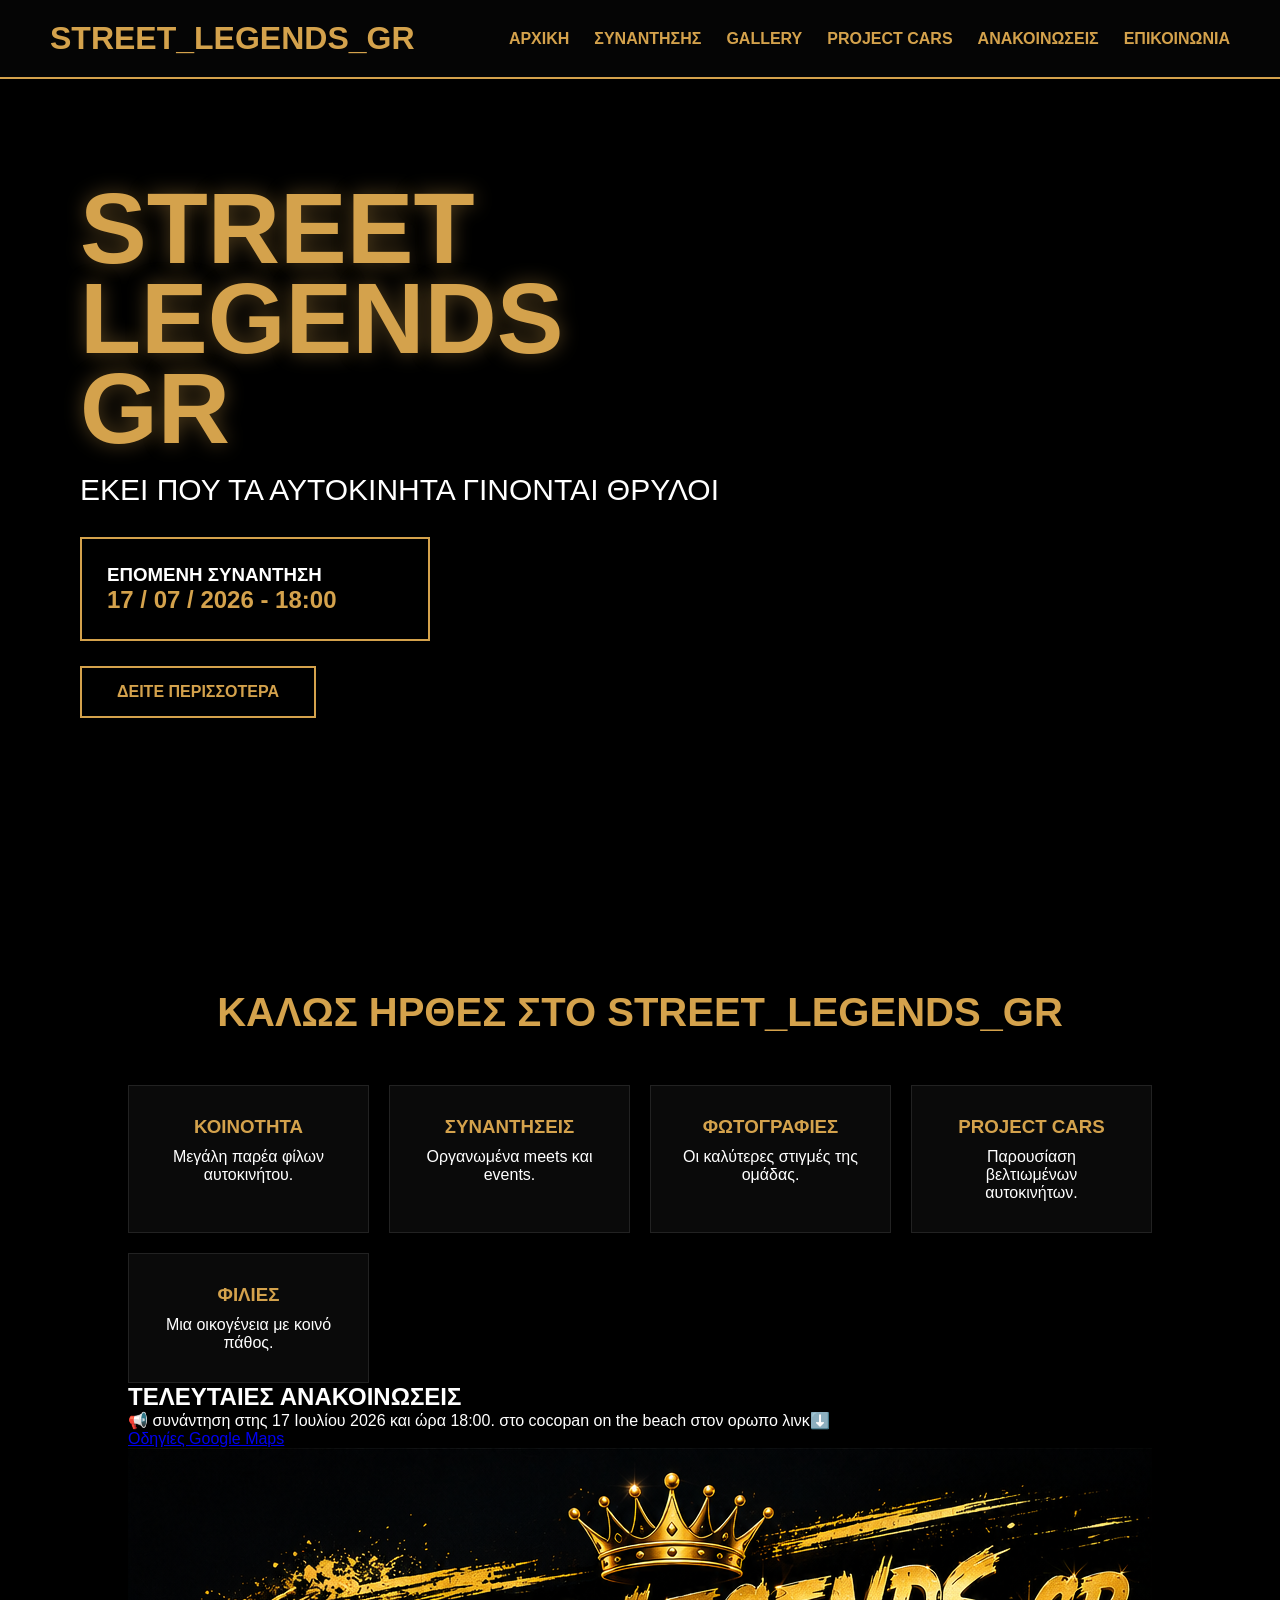
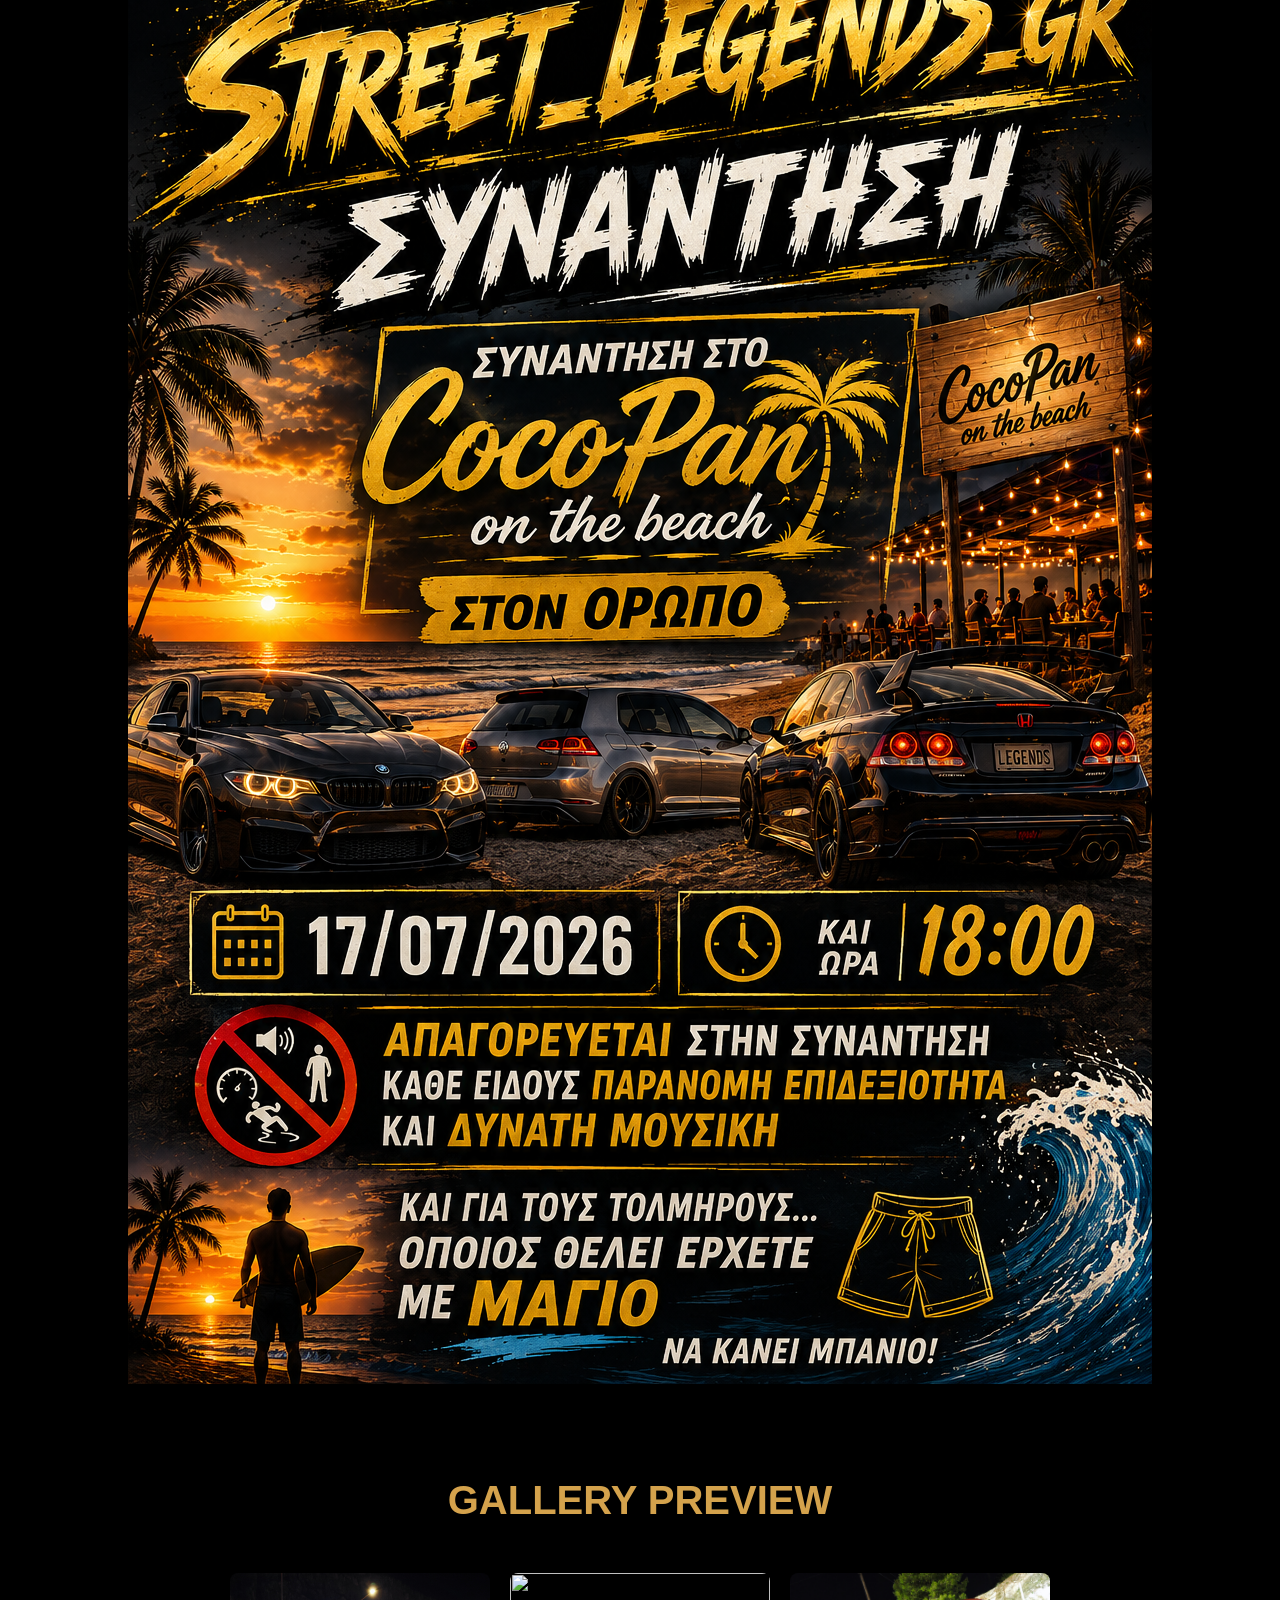
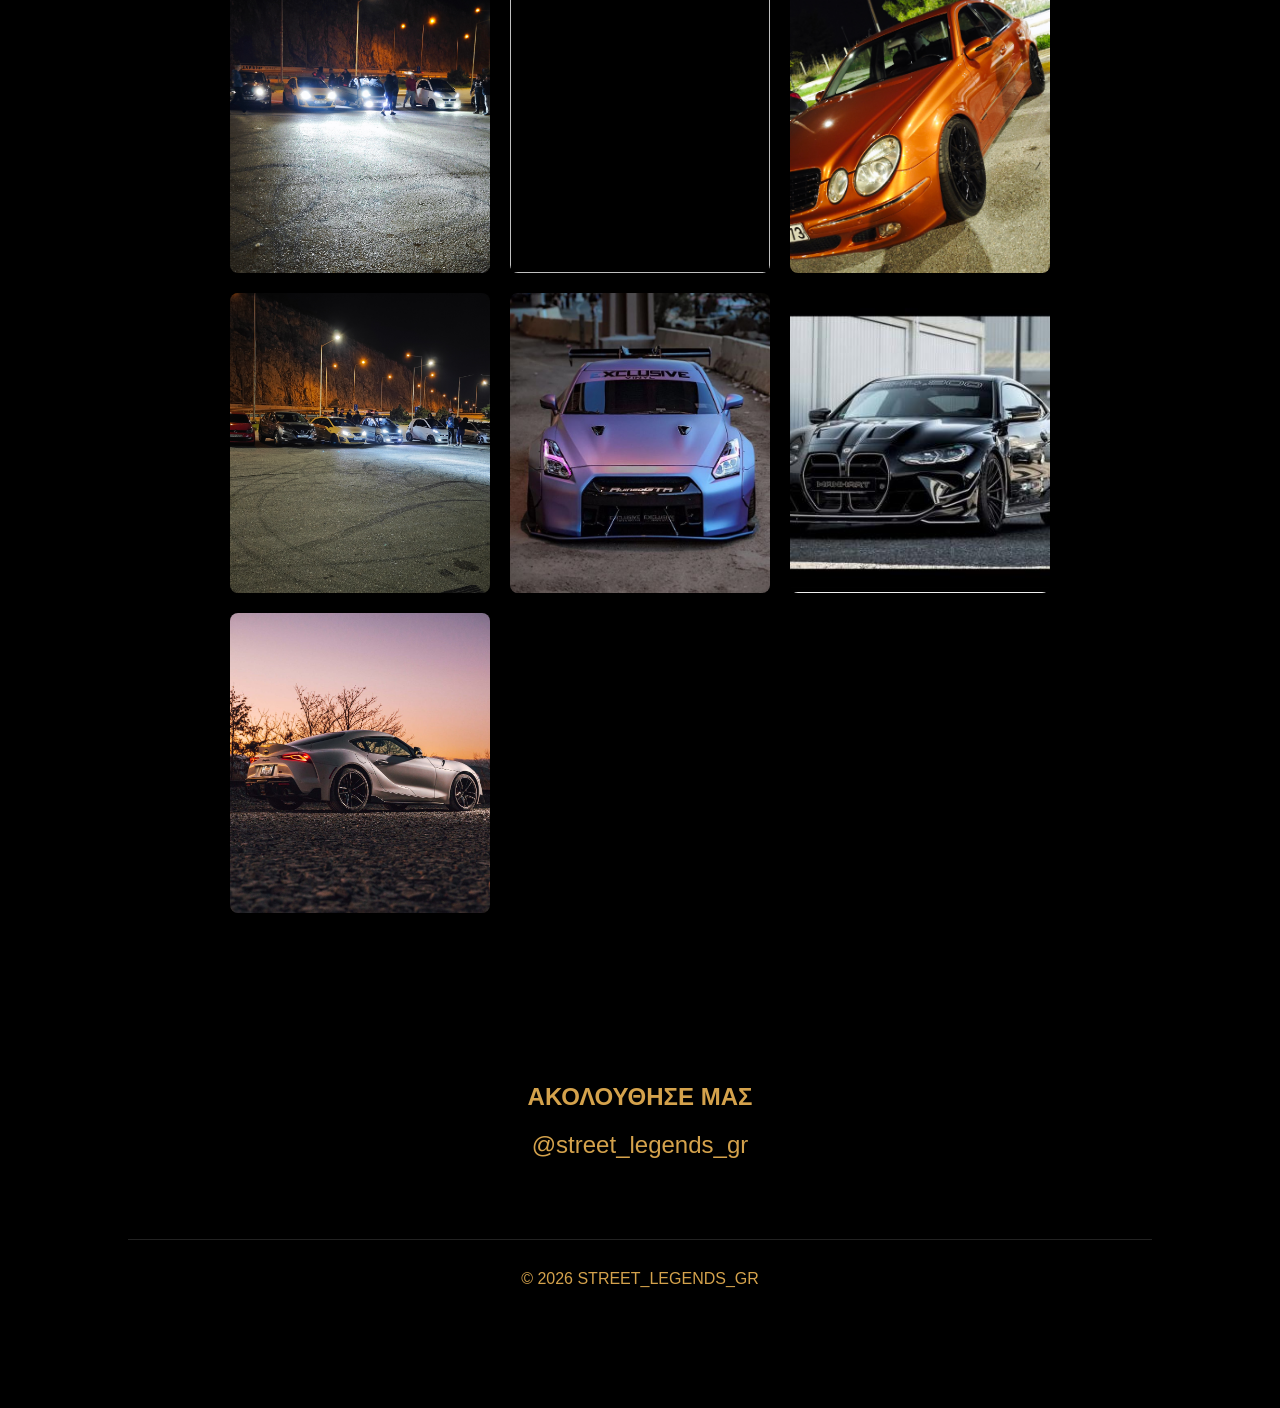
==== index.html @ 961e7385 "Update index.html" ====
<!DOCTYPE html>
<html lang="el">
<head>
<meta charset="UTF-8">
<meta name="viewport" content="width=device-width, initial-scale=1.0">
<title>STREET_LEGENDS_GR</title>

<style>
*{
margin:0;
padding:0;
box-sizing:border-box;
font-family:Arial,sans-serif;
}

body{
background:#000;
color:#fff;
}

header{
position:fixed;
top:0;
width:100%;
background:#050505;
border-bottom:2px solid #d4a24c;
z-index:1000;
}

nav{
display:flex;
justify-content:space-between;
align-items:center;
padding:20px 50px;
}

.logo{
font-size:32px;
font-weight:bold;
color:#d4a24c;
}

.menu{
display:flex;
gap:25px;
}

.menu a{
color:#d4a24c;
text-decoration:none;
font-weight:bold;
transition:0.3s;
}

.menu a:hover{
color:white;
}

.hero{
height:100vh;
background:
linear-gradient(rgba(0,0,0,.55),rgba(0,0,0,.75)),
url("car1.jpg");
background-size:cover;
background-position:center;
display:flex;
align-items:center;
padding-left:80px;
}

.hero-content h1{
font-size:100px;
line-height:0.9;
color:#d4a24c;
text-shadow:0 0 20px rgba(212,162,76,.4);
}

.hero-content p{
font-size:30px;
margin-top:20px;
}

.event-box{
margin-top:30px;
padding:25px;
border:2px solid #d4a24c;
width:350px;
}

.event-box h2{
color:#d4a24c;
}

.btn{
display:inline-block;
margin-top:25px;
padding:15px 35px;
border:2px solid #d4a24c;
color:#d4a24c;
text-decoration:none;
font-weight:bold;
transition:0.3s;
}

.btn:hover{
background:#d4a24c;
color:#000;
}

.section{
padding:90px 10%;
}

.section-title{
text-align:center;
color:#d4a24c;
margin-bottom:50px;
font-size:40px;
}

.features{
display:grid;
grid-template-columns:repeat(auto-fit,minmax(220px,1fr));
gap:20px;
}

.feature{
border:1px solid #222;
padding:30px;
background:#0a0a0a;
text-align:center;
}

.feature h3{
color:#d4a24c;
margin-bottom:10px;
}

.gallery{
display:grid;
grid-template-columns:repeat(auto-fit,minmax(250px,1fr));
gap:20px;
}

.gallery img{
width:100%;
height:300px;
object-fit:cover;
border-radius:8px;
transition:.4s;
}

.gallery img:hover{
transform:scale(1.04);
}

.announcement{
margin-top:50px;
padding:30px;
border:2px solid #d4a24c;
background:#0a0a0a;
}

.announcement h2{
color:#d4a24c;
margin-bottom:15px;
}

.social{
text-align:center;
padding:80px 20px;
}

.social h2{
color:#d4a24c;
margin-bottom:20px;
}

.social a{
color:#d4a24c;
font-size:24px;
text-decoration:none;
}

footer{
text-align:center;
padding:30px;
border-top:1px solid #222;
color:#d4a24c;
}

@media(max-width:768px){

nav{
flex-direction:column;
}

.menu{
margin-top:15px;
flex-wrap:wrap;
justify-content:center;
}

.hero{
padding:20px;
text-align:center;
justify-content:center;
}

.hero-content h1{
font-size:60px;
}

.event-box{
width:100%;
}
}
</style>
</head>

<body>

<header>
<nav>

<div class="logo">
STREET_LEGENDS_GR
</div>

<div class="menu">
<a href="#">ΑΡΧΙΚΗ</a>
<a href="#">ΣΥΝΑΝΤΗΣΗΣ</a>
<a href="#">GALLERY</a>
<a href="#">PROJECT CARS</a>
<a href="#">ΑΝΑΚΟΙΝΩΣΕΙΣ</a>
<a href="#">ΕΠΙΚΟΙΝΩΝΙΑ</a>
</div>

</nav>
</header>

<section class="hero">

<div class="hero-content">

<h1>
STREET<br>
LEGENDS<br>
GR
</h1>

<p>
ΕΚΕΙ ΠΟΥ ΤΑ ΑΥΤΟΚΙΝΗΤΑ ΓΙΝΟΝΤΑΙ ΘΡΥΛΟΙ
</p>

<div class="event-box">
<h3>ΕΠΟΜΕΝΗ ΣΥΝΑΝΤΗΣΗ</h3>
<h2>17 / 07 / 2026 - 18:00</h2>
</div>

<a href="#" class="btn">
ΔΕΙΤΕ ΠΕΡΙΣΣΟΤΕΡΑ
</a>

</div>

</section>

<section class="section">

<h2 class="section-title">
ΚΑΛΩΣ ΗΡΘΕΣ ΣΤΟ STREET_LEGENDS_GR
</h2>

<div class="features">

<div class="feature">
<h3>ΚΟΙΝΟΤΗΤΑ</h3>
<p>Μεγάλη παρέα φίλων αυτοκινήτου.</p>
</div>

<div class="feature">
<h3>ΣΥΝΑΝΤΗΣΕΙΣ</h3>
<p>Οργανωμένα meets και events.</p>
</div>

<div class="feature">
<h3>ΦΩΤΟΓΡΑΦΙΕΣ</h3>
<p>Οι καλύτερες στιγμές της ομάδας.</p>
</div>

<div class="feature">
<h3>PROJECT CARS</h3>
<p>Παρουσίαση βελτιωμένων αυτοκινήτων.</p>
</div>

<div class="feature">
<h3>ΦΙΛΙΕΣ</h3>
<p>Μια οικογένεια με κοινό πάθος.</p>
</div>

</div>
<h2>ΤΕΛΕΥΤΑΙΕΣ ΑΝΑΚΟΙΝΩΣΕΙΣ</h2>

<p>
📢 συνάντηση στης 17 Ιουλίου 2026 και ώρα 18:00.
στο cocopan on the beach στον ορωπο λινκ⬇️
</p>
  
<a class="event-btn"
href="https://maps.google.com/?q=CocoPan+onthe+beach+Oropos"
target="_blank">
Οδηγίες Google Maps
</a>

    <div class="poster">
    <img src="poster.png" alt="Poster">
    </div>

<section class="section">

<h2 class="section-title">
GALLERY PREVIEW
</h2>

<div class="gallery">

<img src="gallery/gallery5.jpg">
<img src="gallery/gallery6.jpg">
<img src="gallery/gallery7.jpg">
<img src="gallery/gallery4.jpg">
<img src="gallery/gallery1.jpg">
<img src="gallery/gallery2.jpg">
<img src="gallery/gallery3.jpg">

</div>

</section>

<section class="social">

<h2>
ΑΚΟΛΟΥΘΗΣΕ ΜΑΣ
</h2>

<a href="https://instagram.com/street_legends_gr" target="_blank">
@street_legends_gr
</a>

</section>

<footer>

© 2026 STREET_LEGENDS_GR

</footer>

</body>
</html>
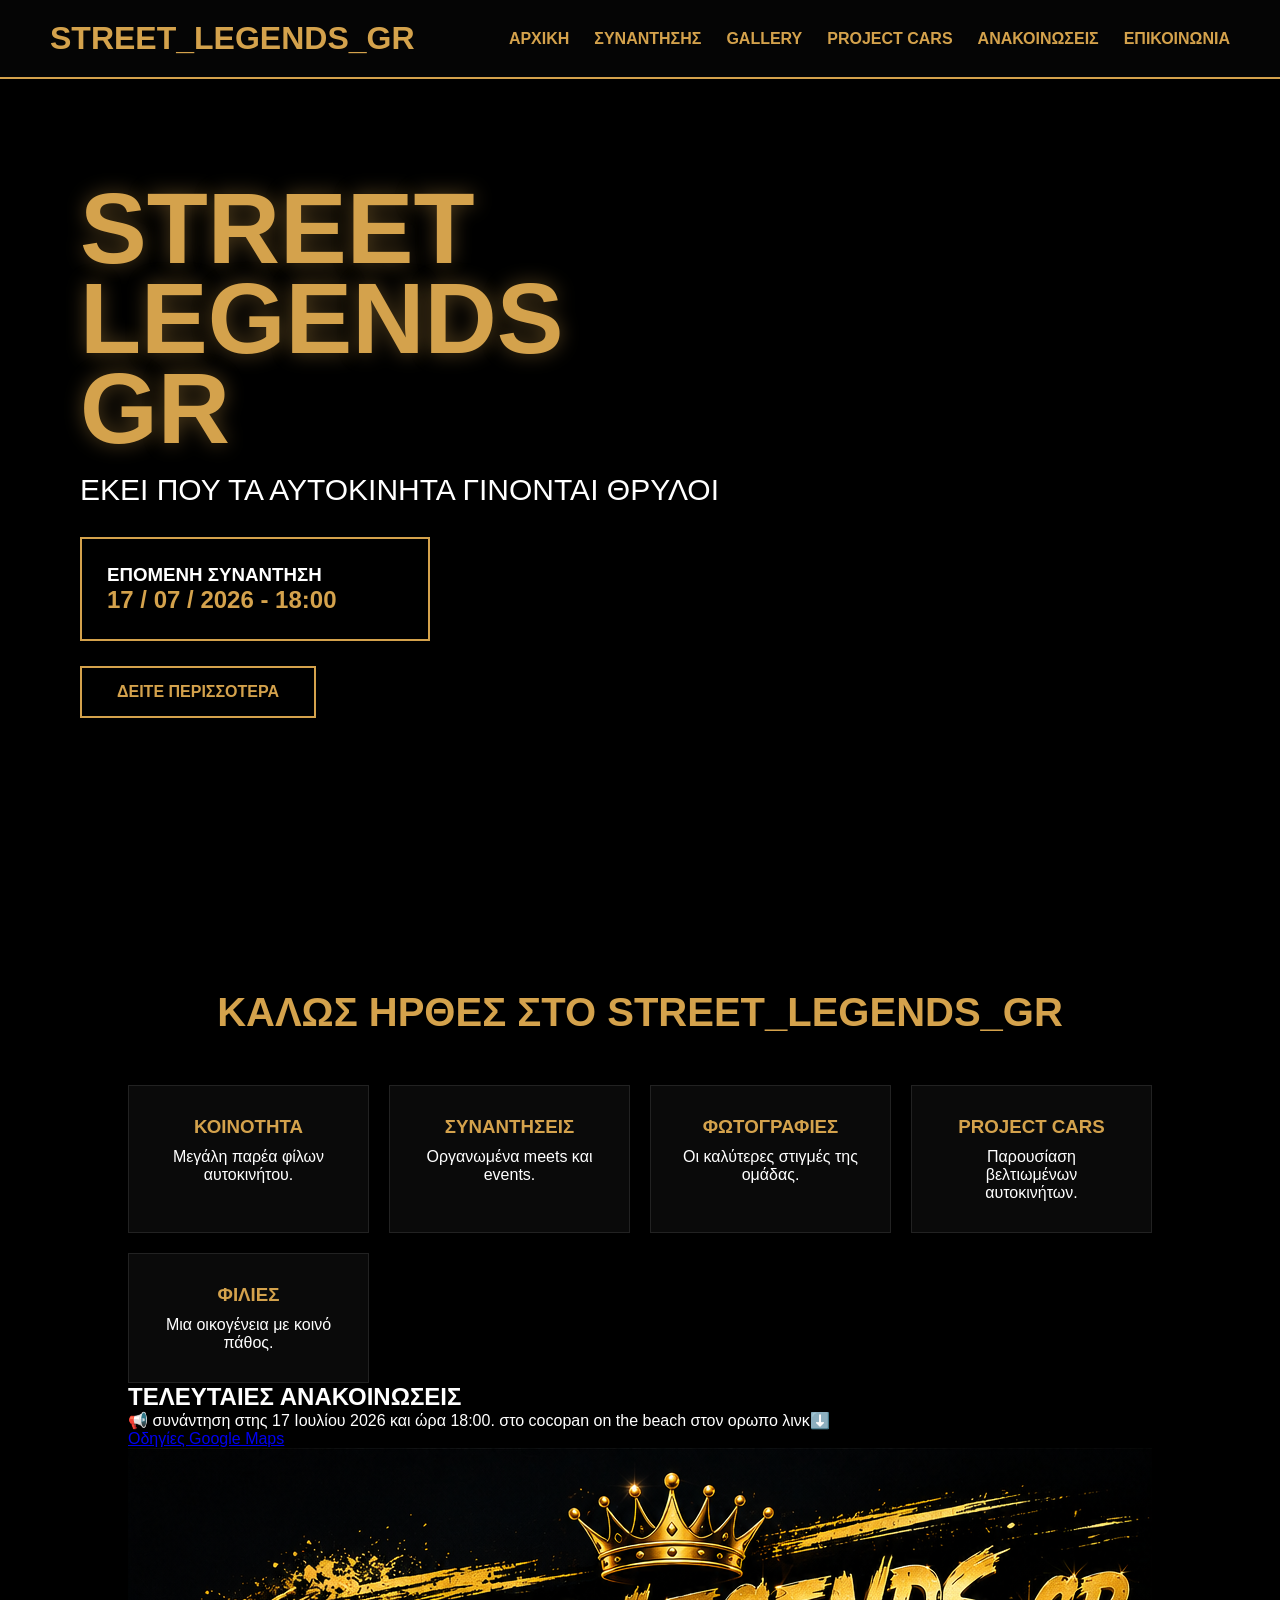
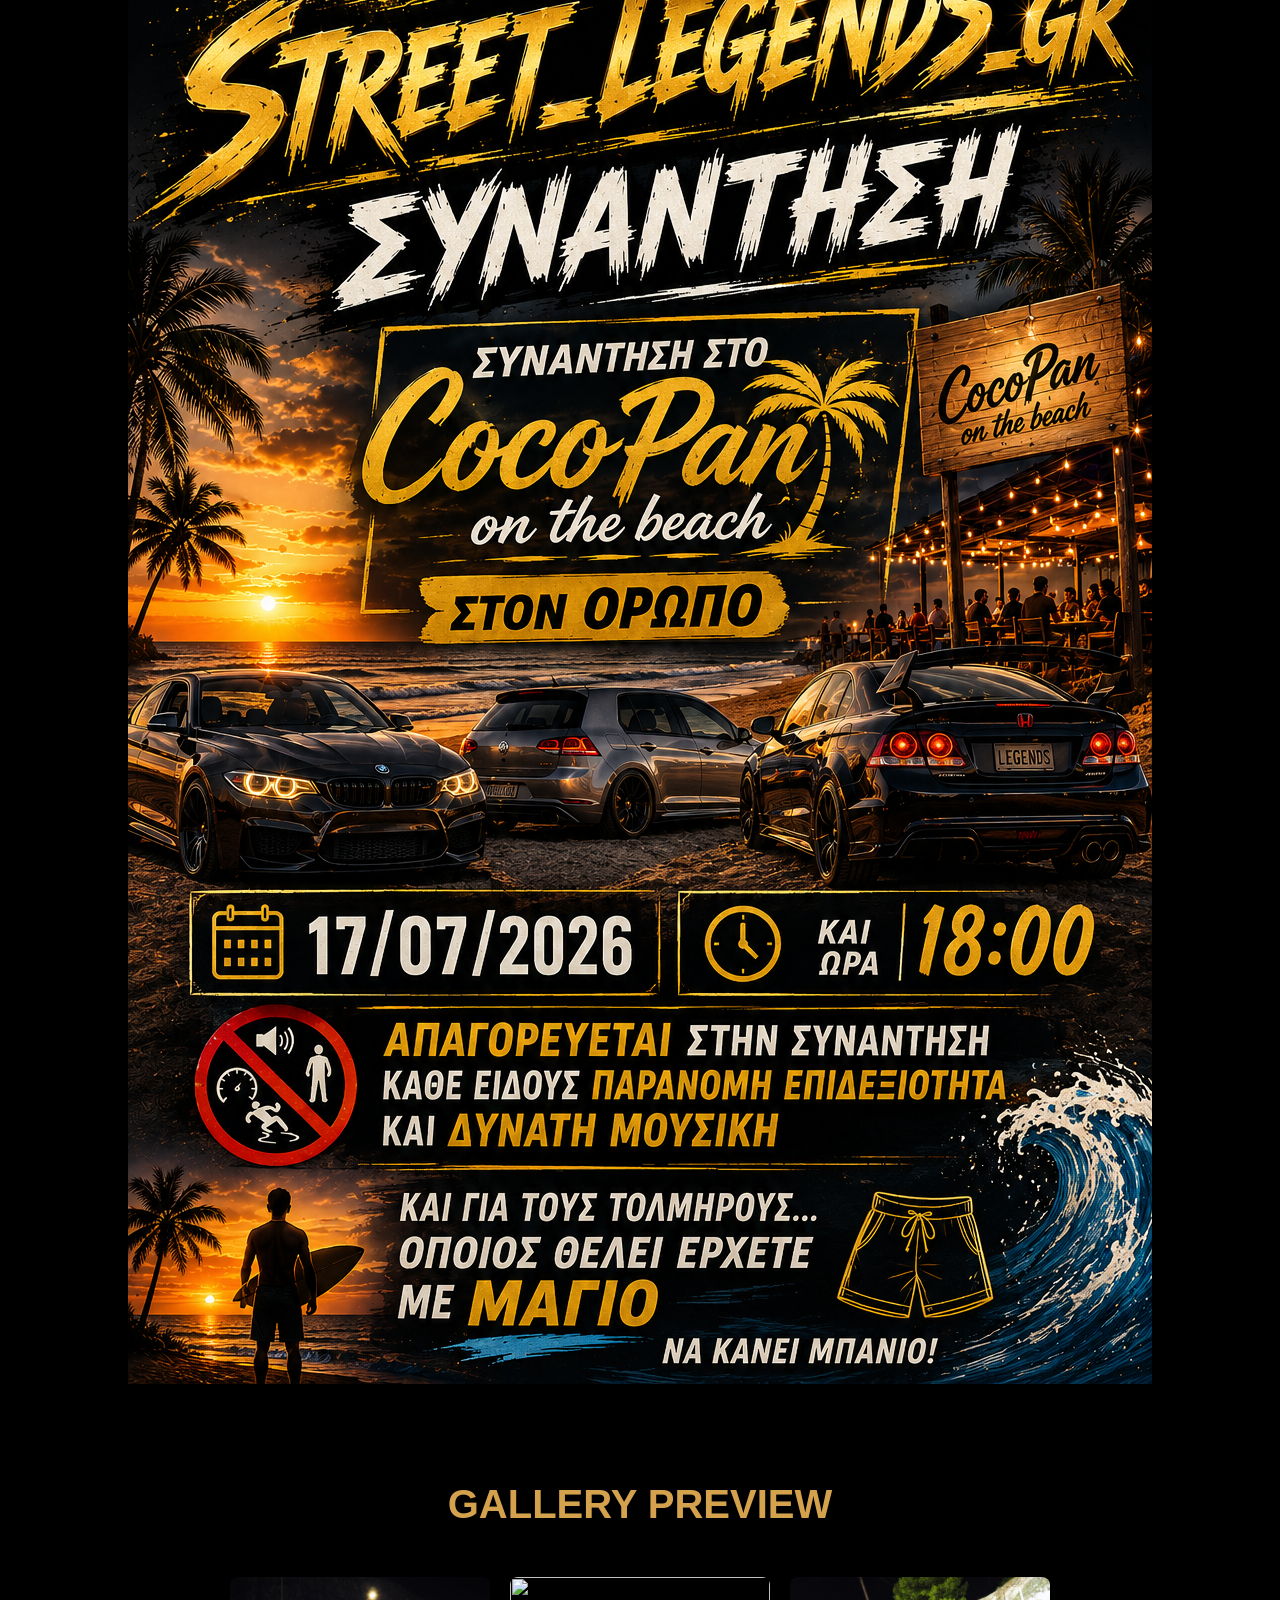
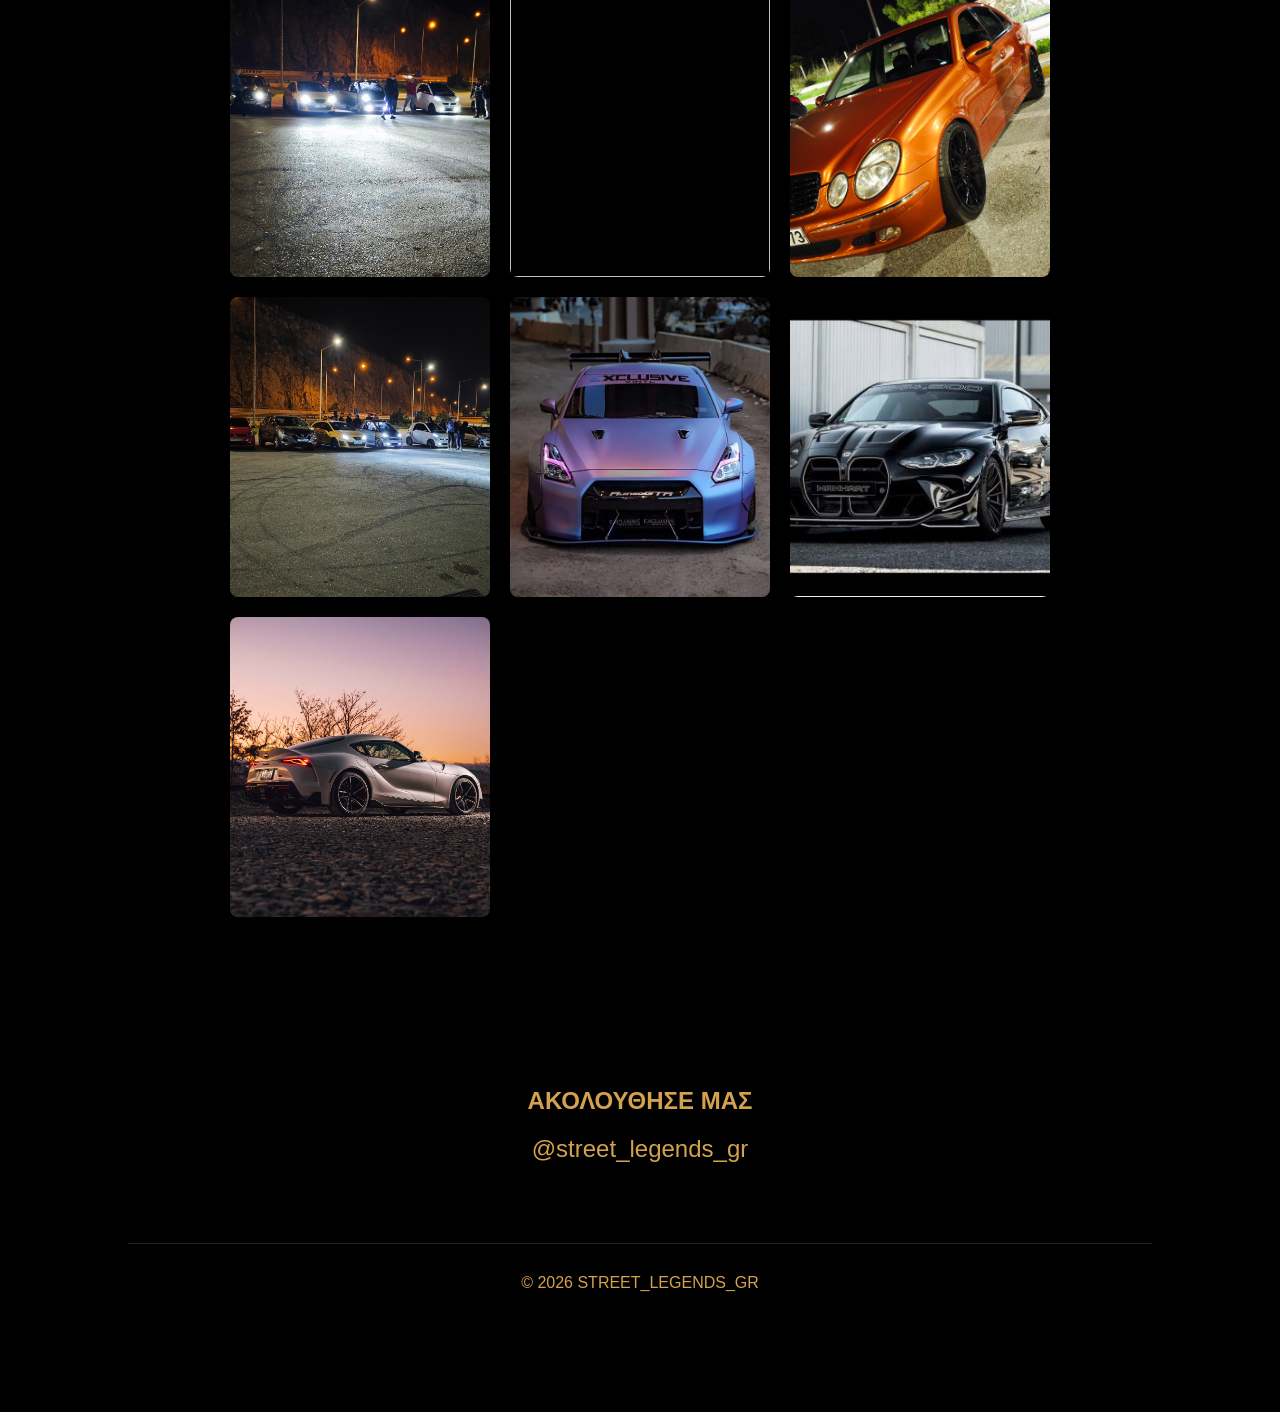
==== commit 65c13c33: "Update index.html" ====
--- a/index.html
+++ b/index.html
@@ -56,6 +56,12 @@
 color:white;
 }
 
+.poster{
+font-size:32px;
+font-weight:bold;
+color:#d4a24c;
+}
+  
 .hero{
 height:100vh;
 background:
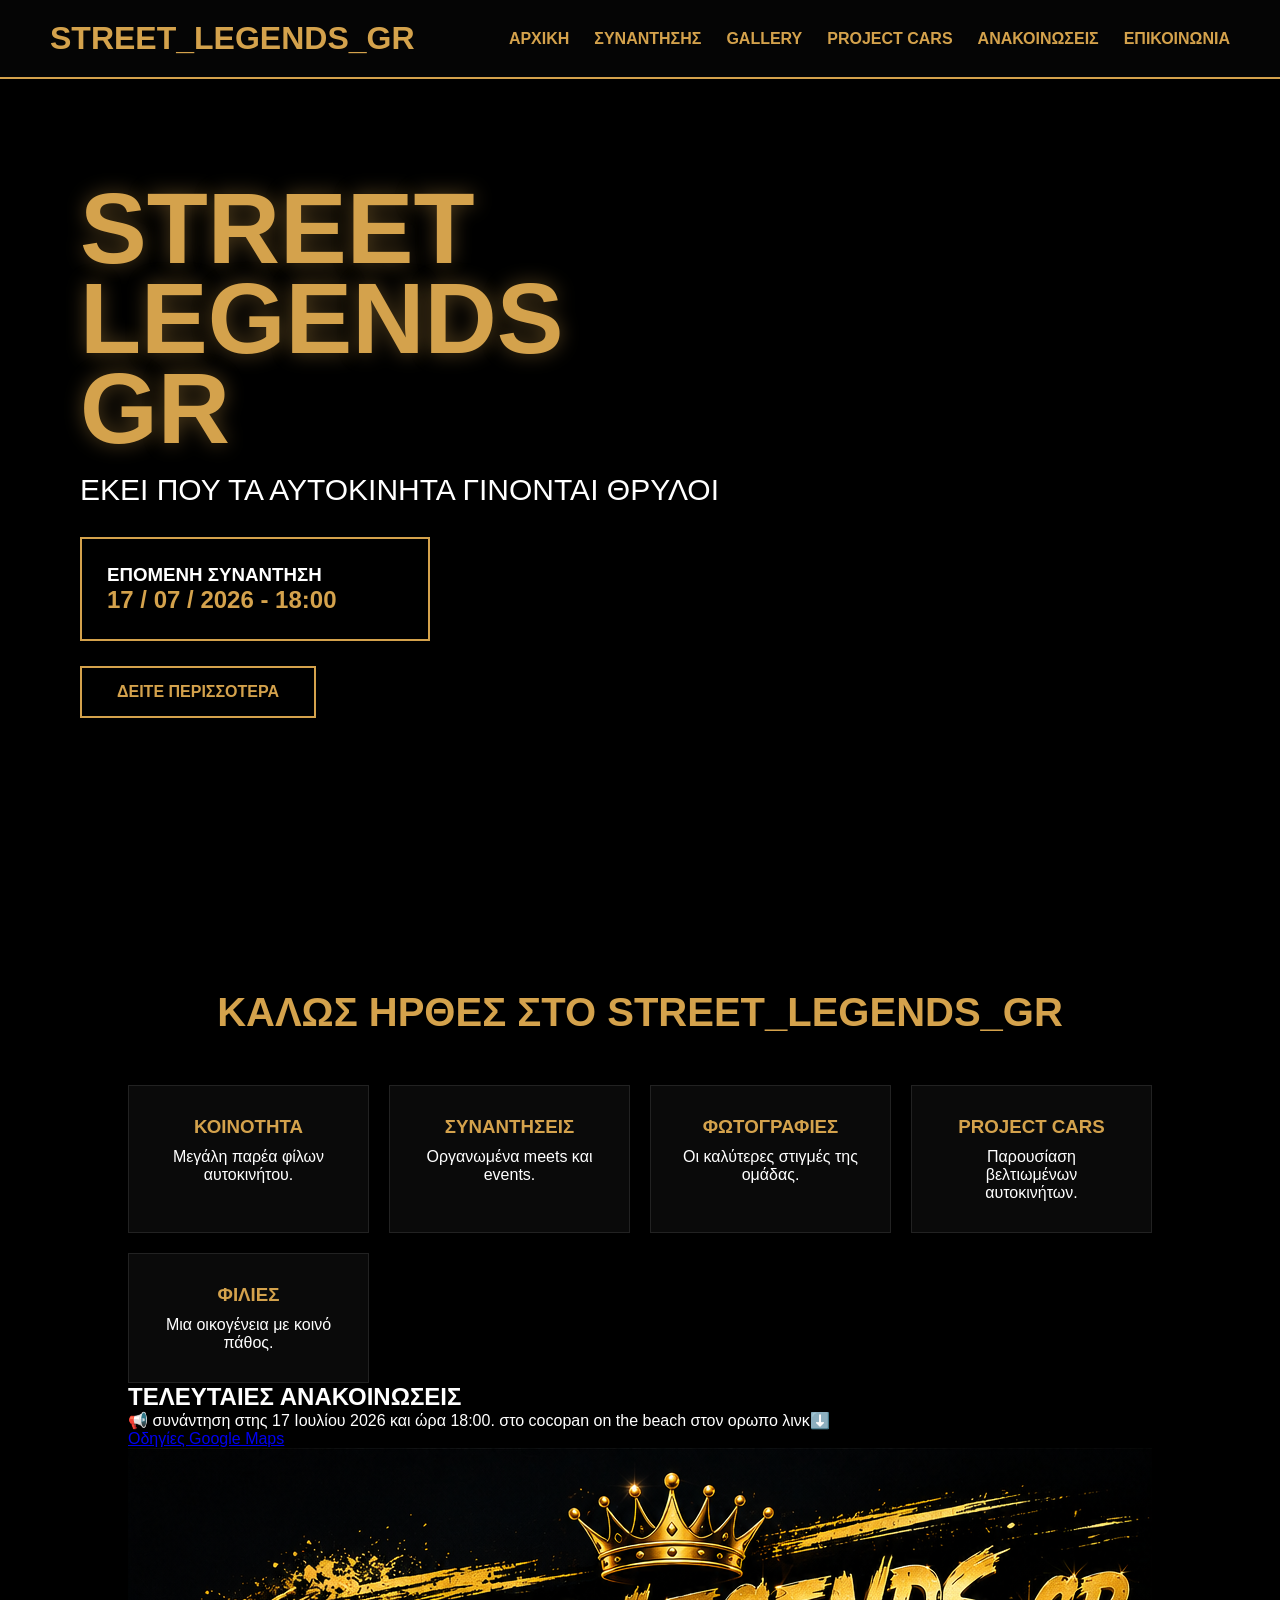
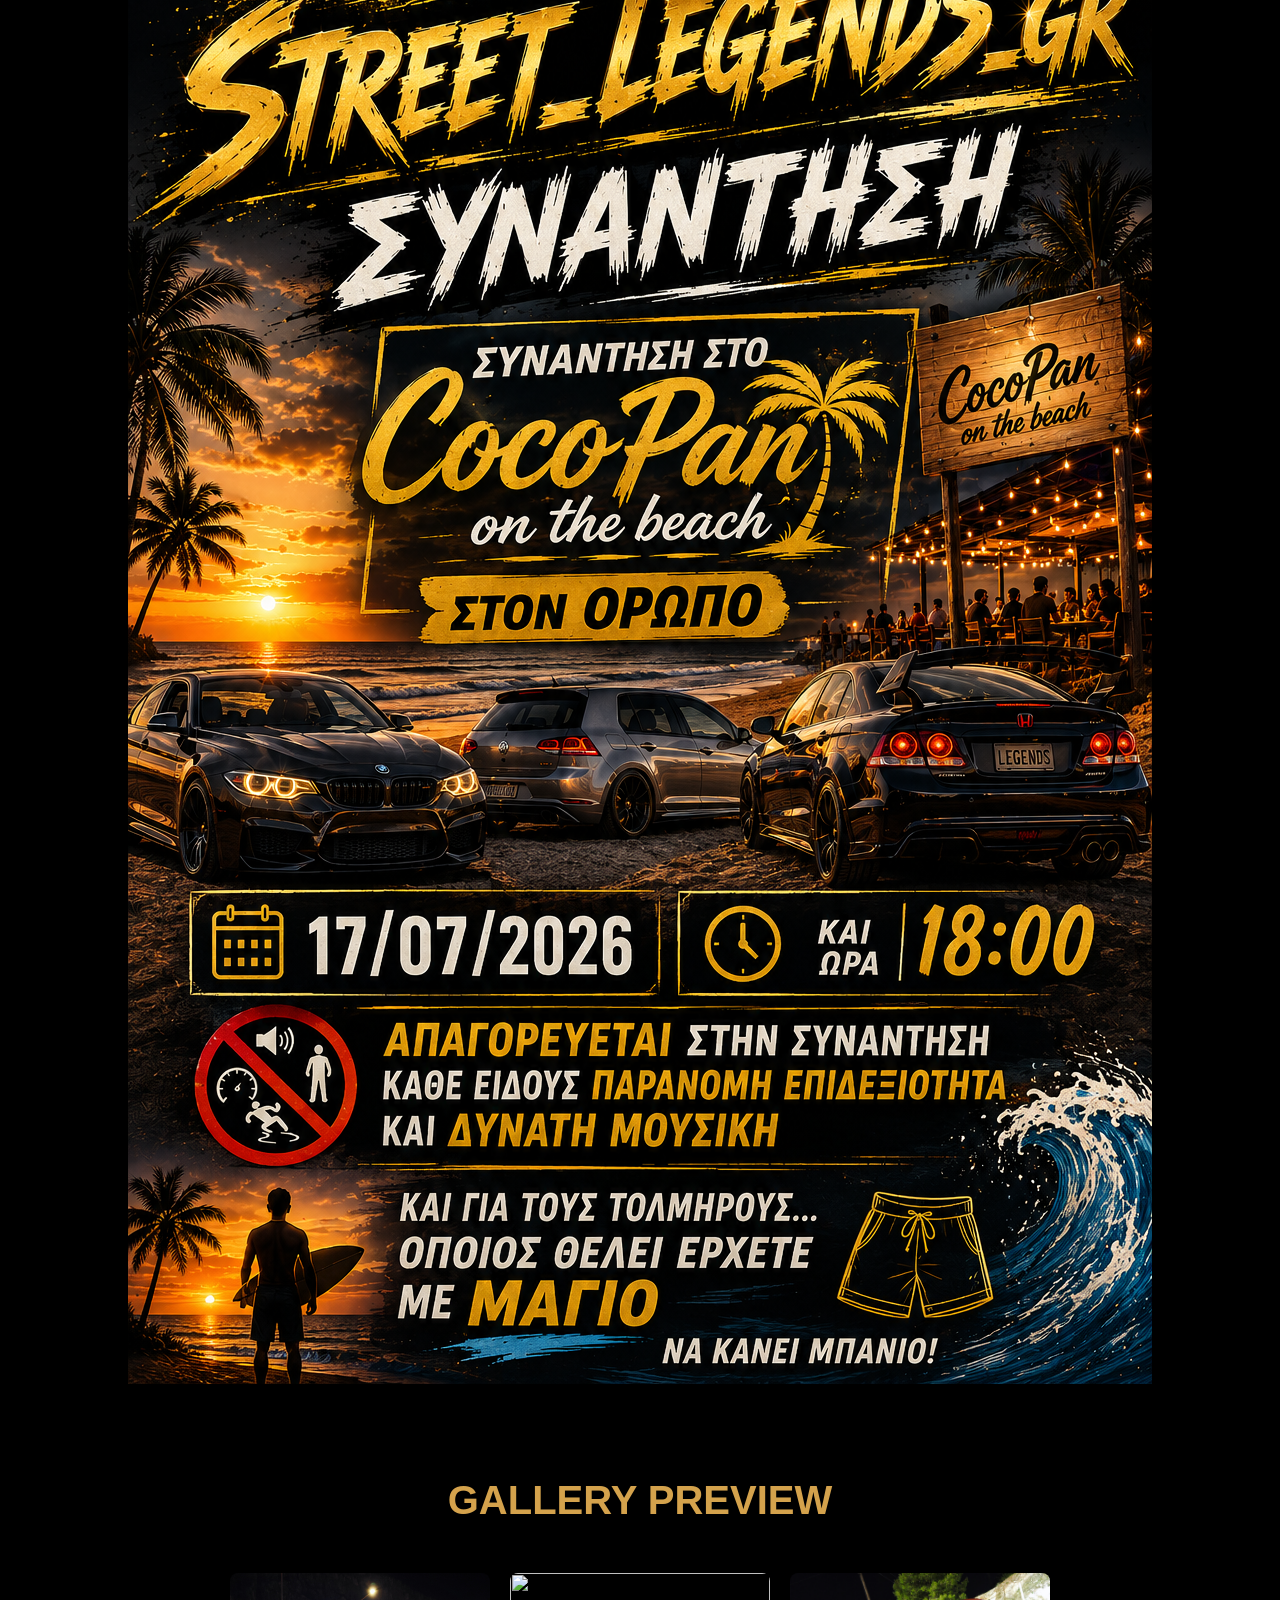
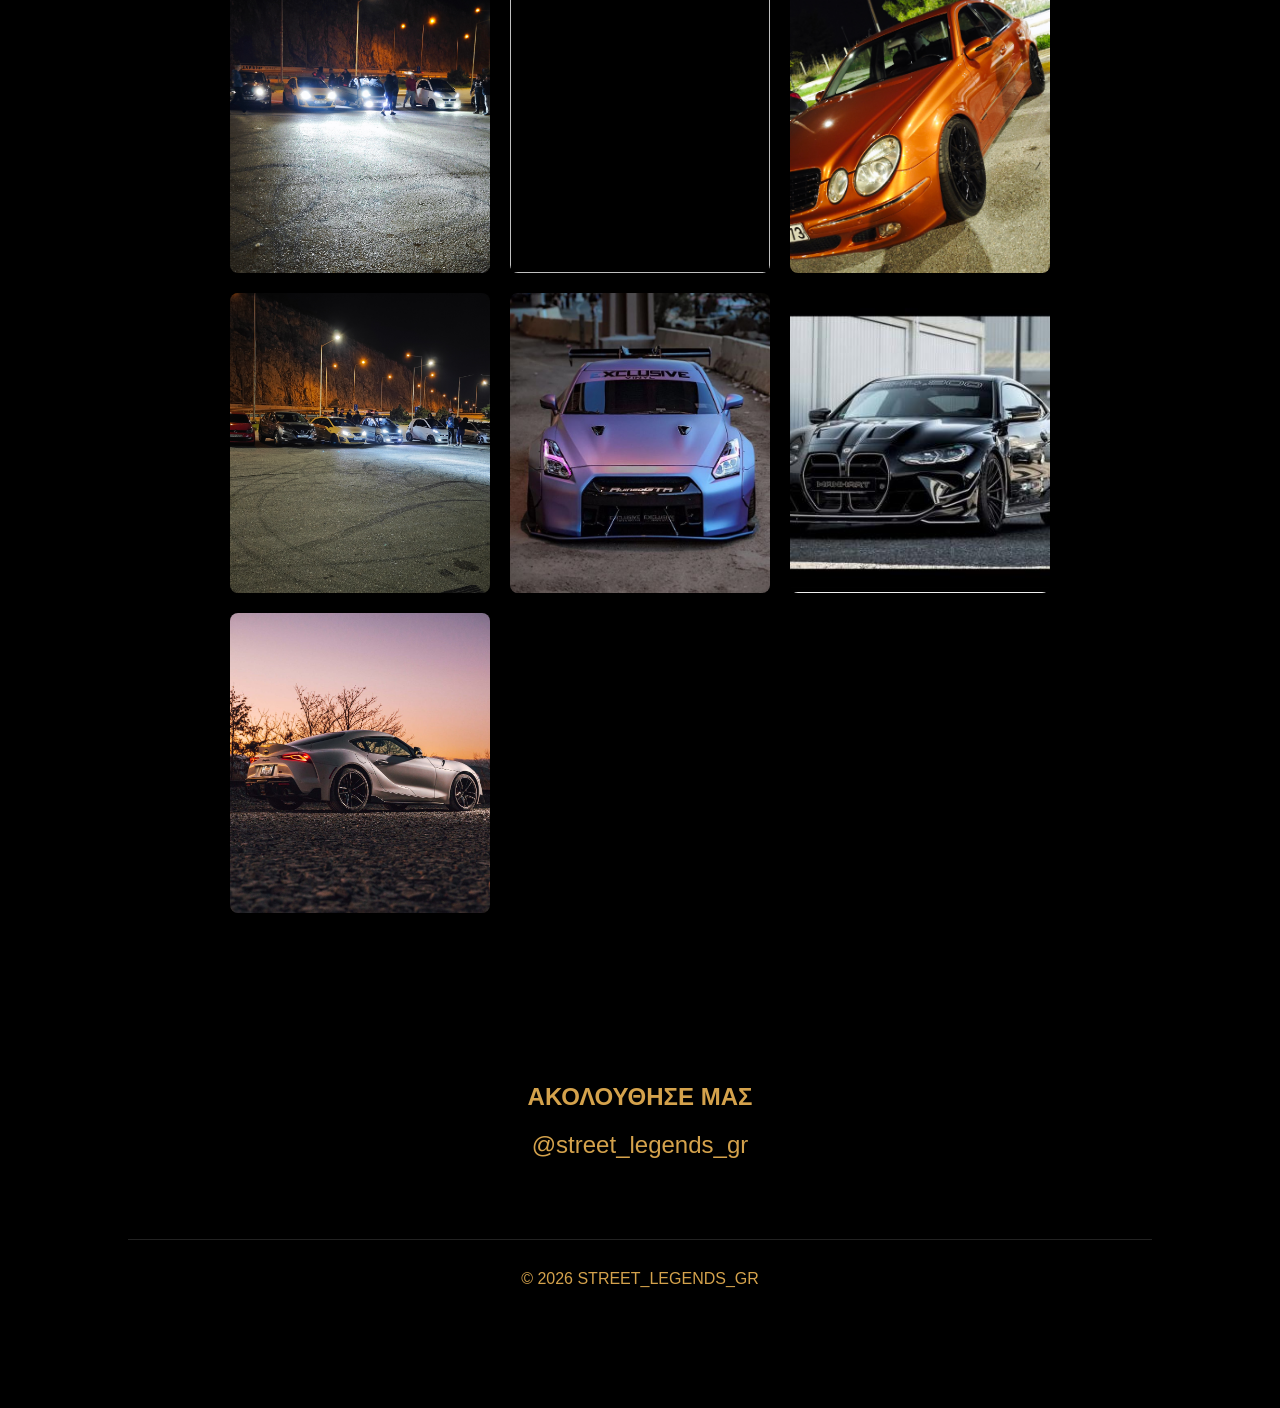
==== commit 880f979a: "Update index.html" ====
--- a/index.html
+++ b/index.html
@@ -56,7 +56,7 @@
 color:white;
 }
 
-.poster{
+.Poster{
 font-size:32px;
 font-weight:bold;
 color:#d4a24c;
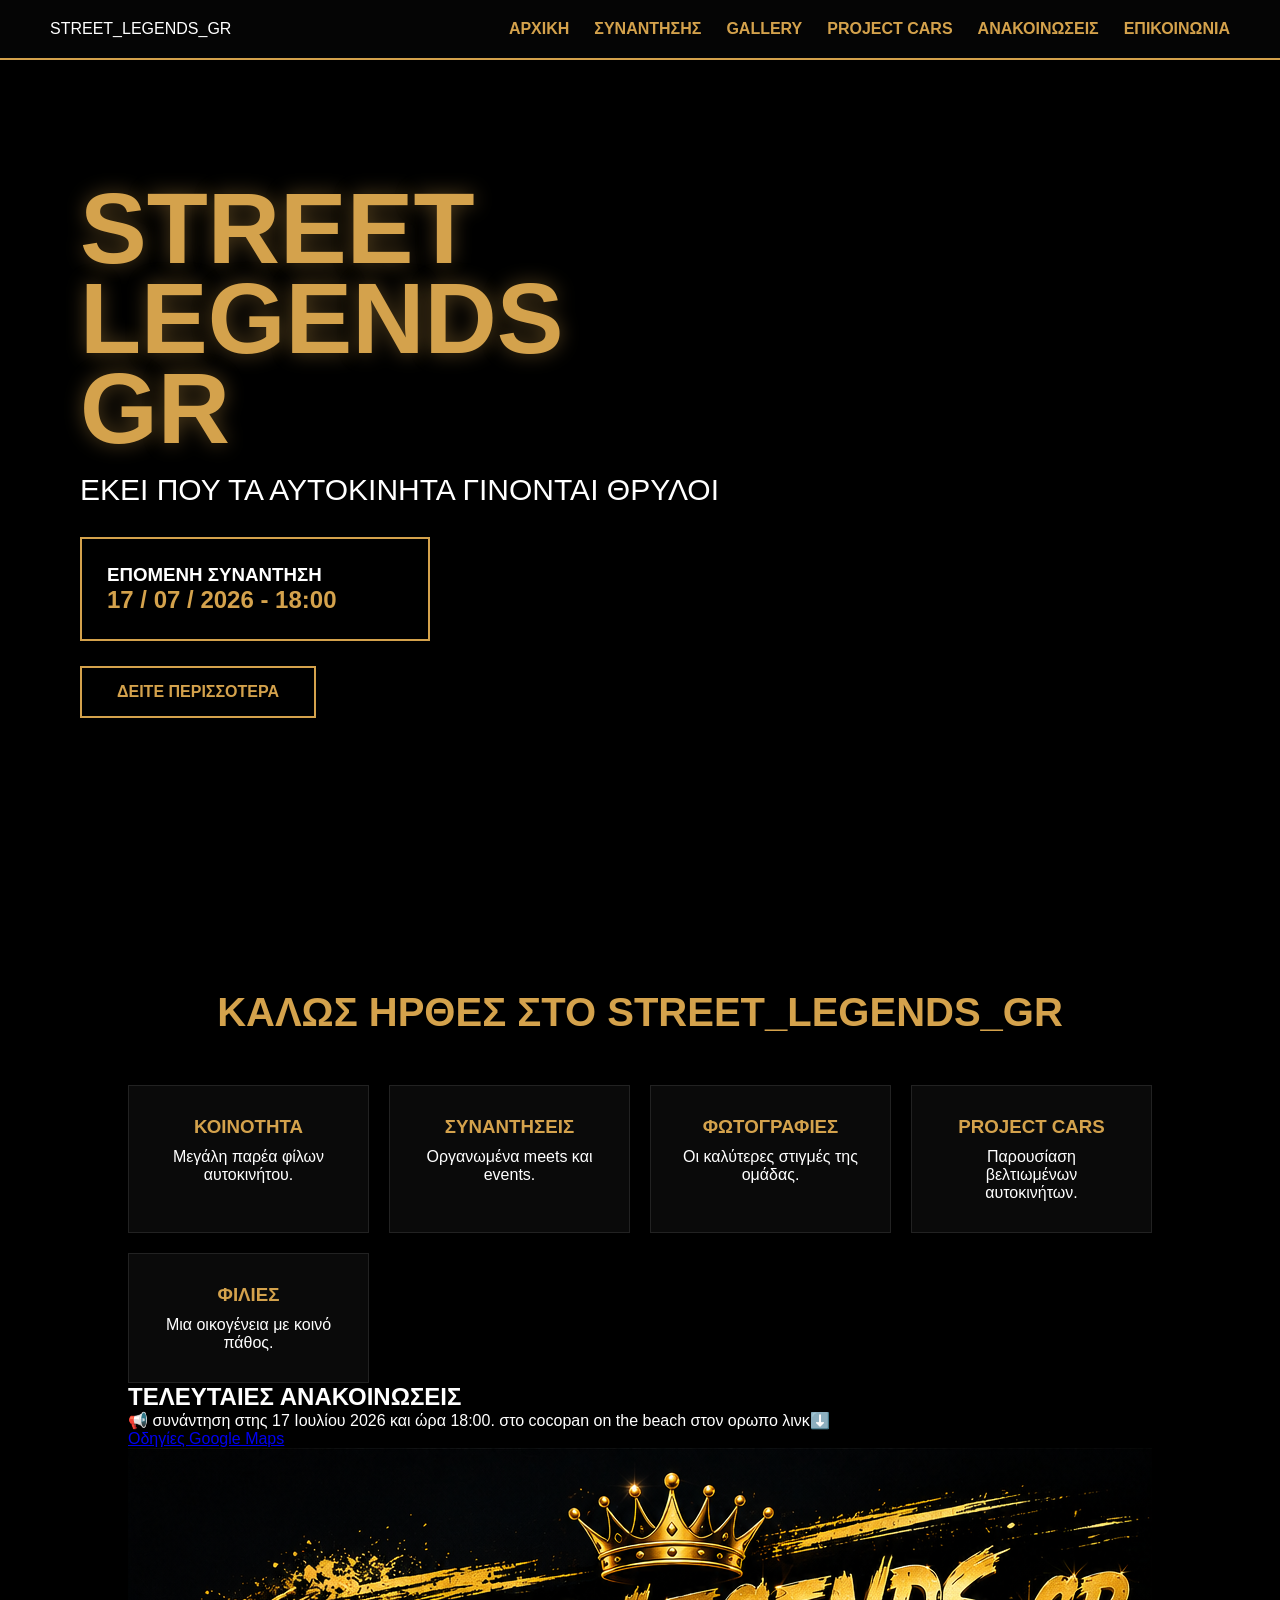
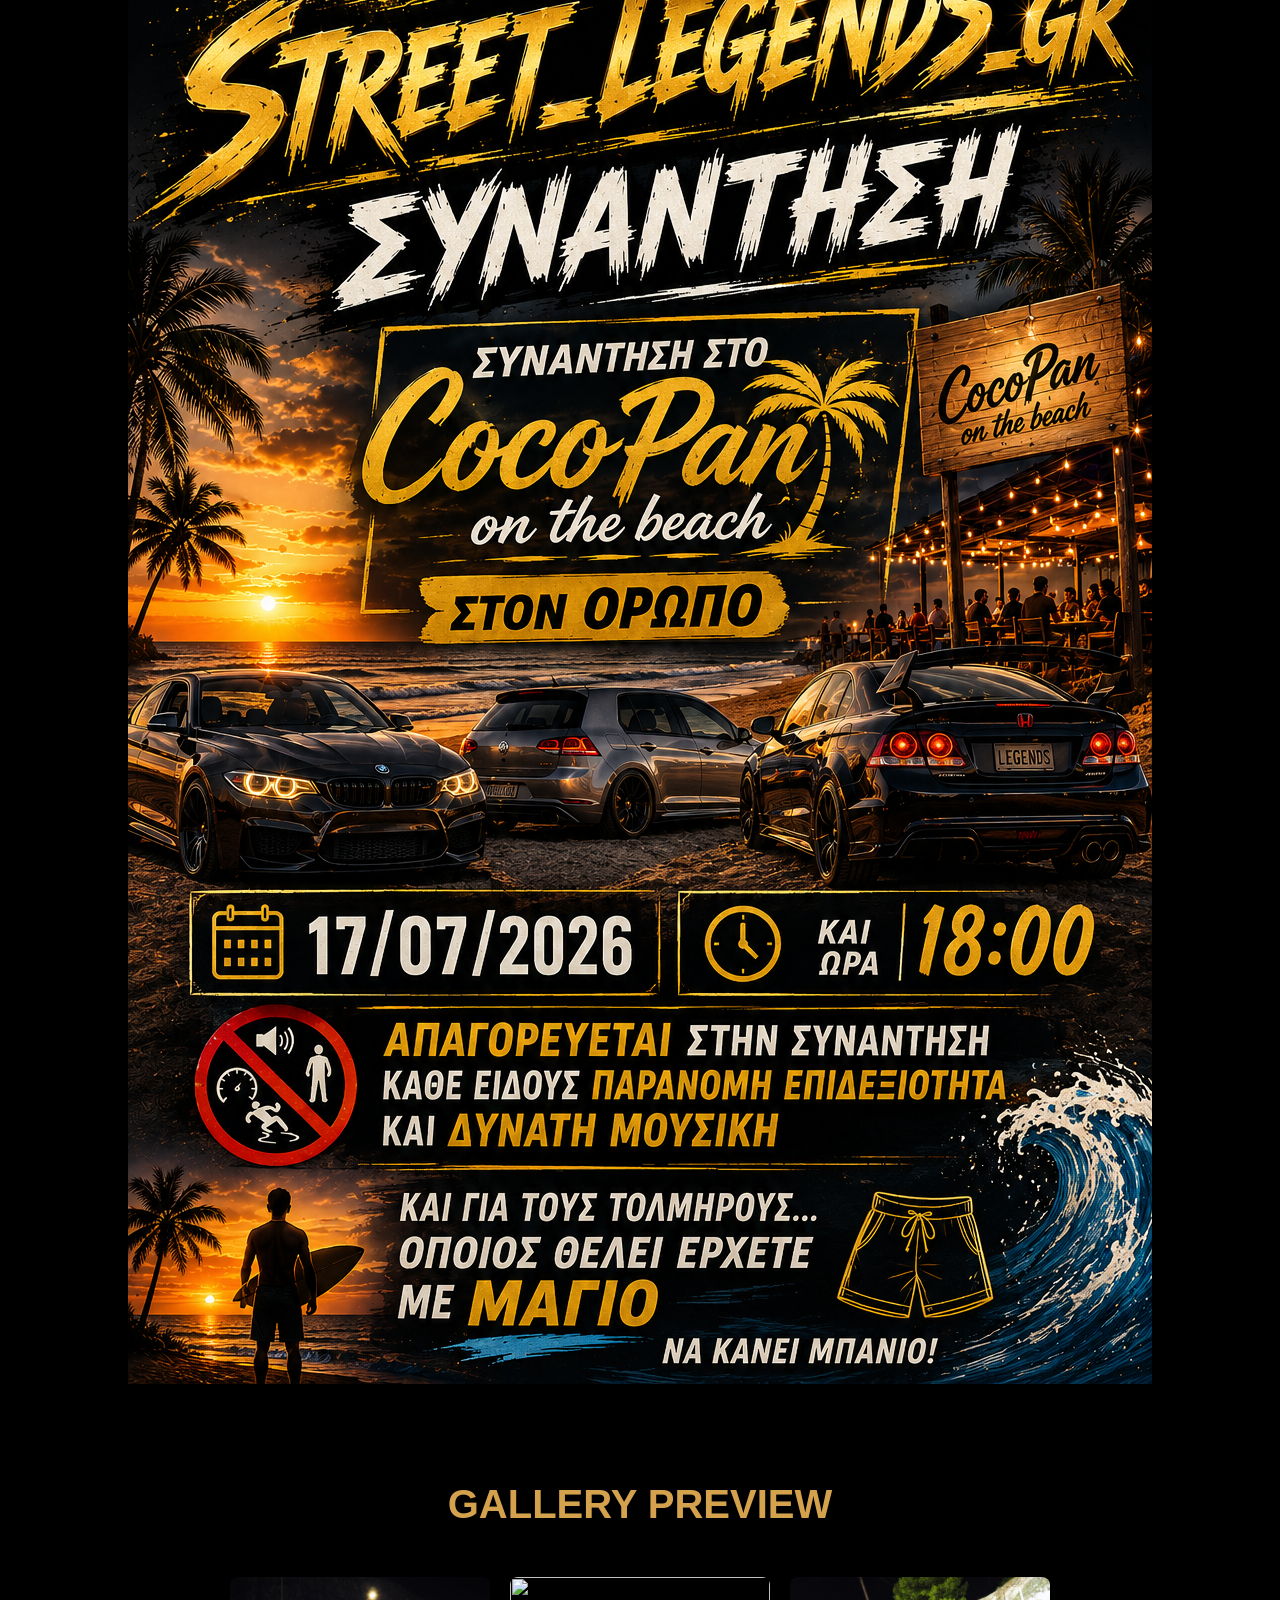
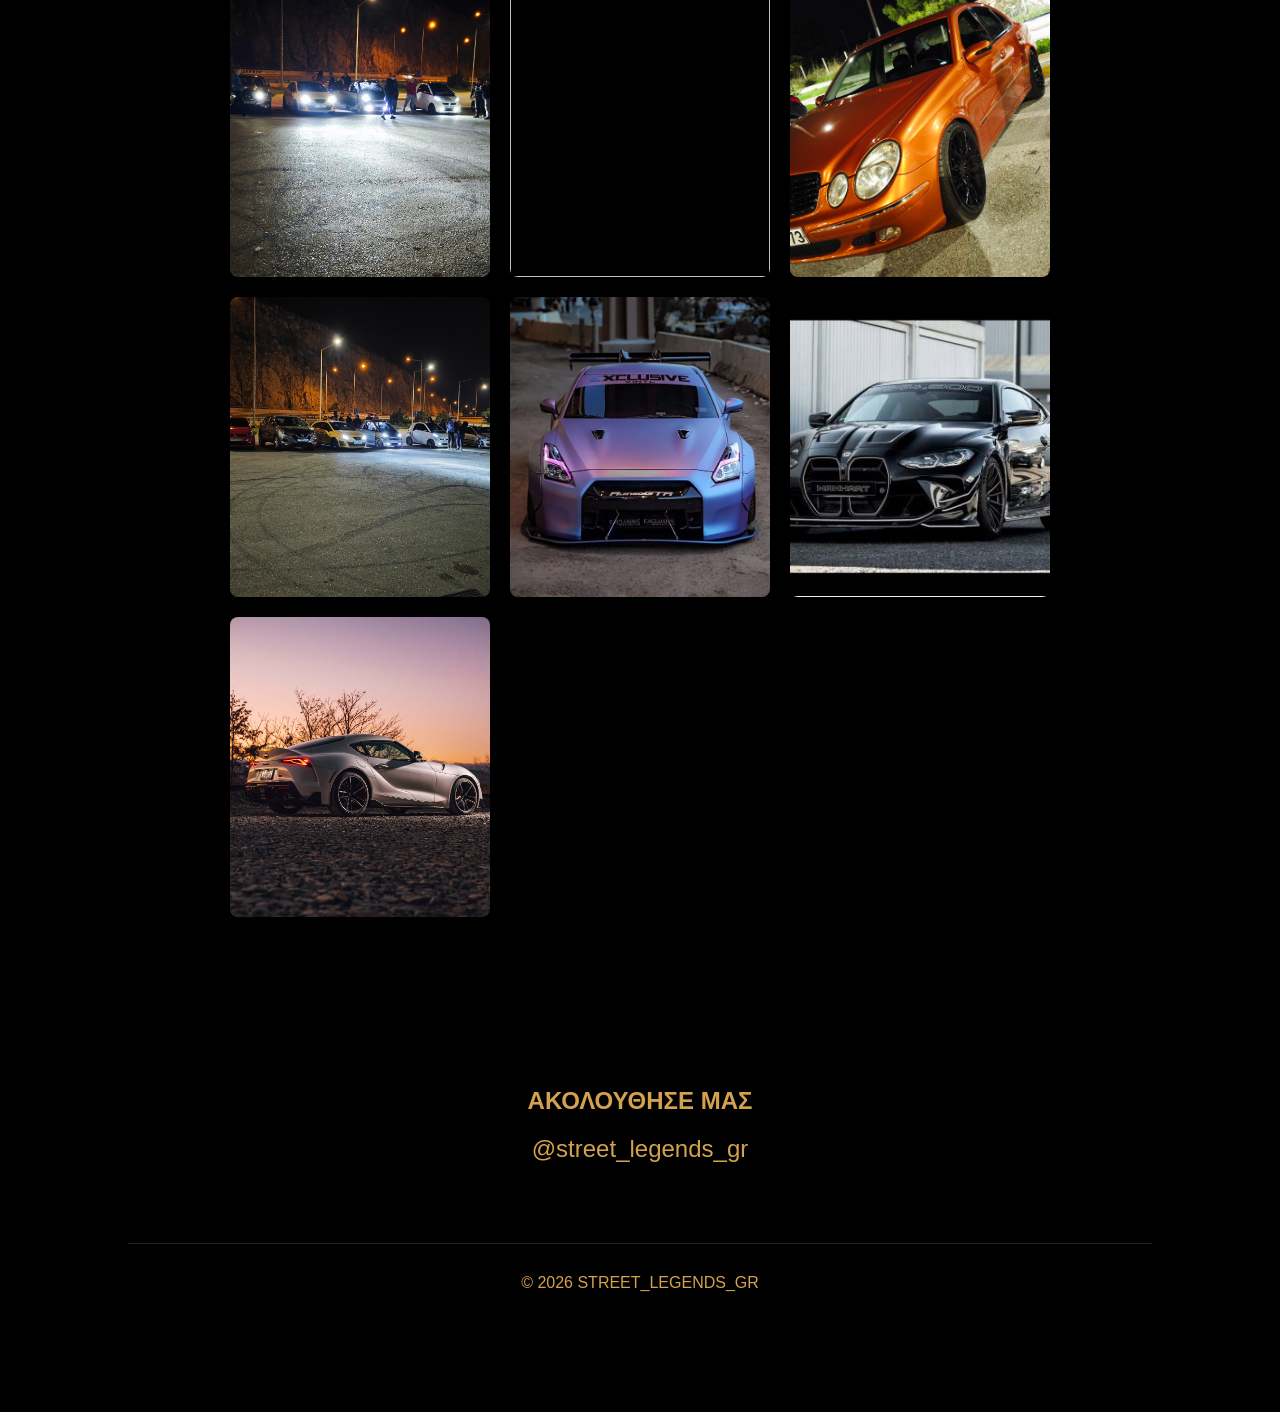
==== commit e7aa610a: "Update index.html" ====
--- a/index.html
+++ b/index.html
@@ -34,7 +34,7 @@
 padding:20px 50px;
 }
 
-.logo{
+.poster{
 font-size:32px;
 font-weight:bold;
 color:#d4a24c;
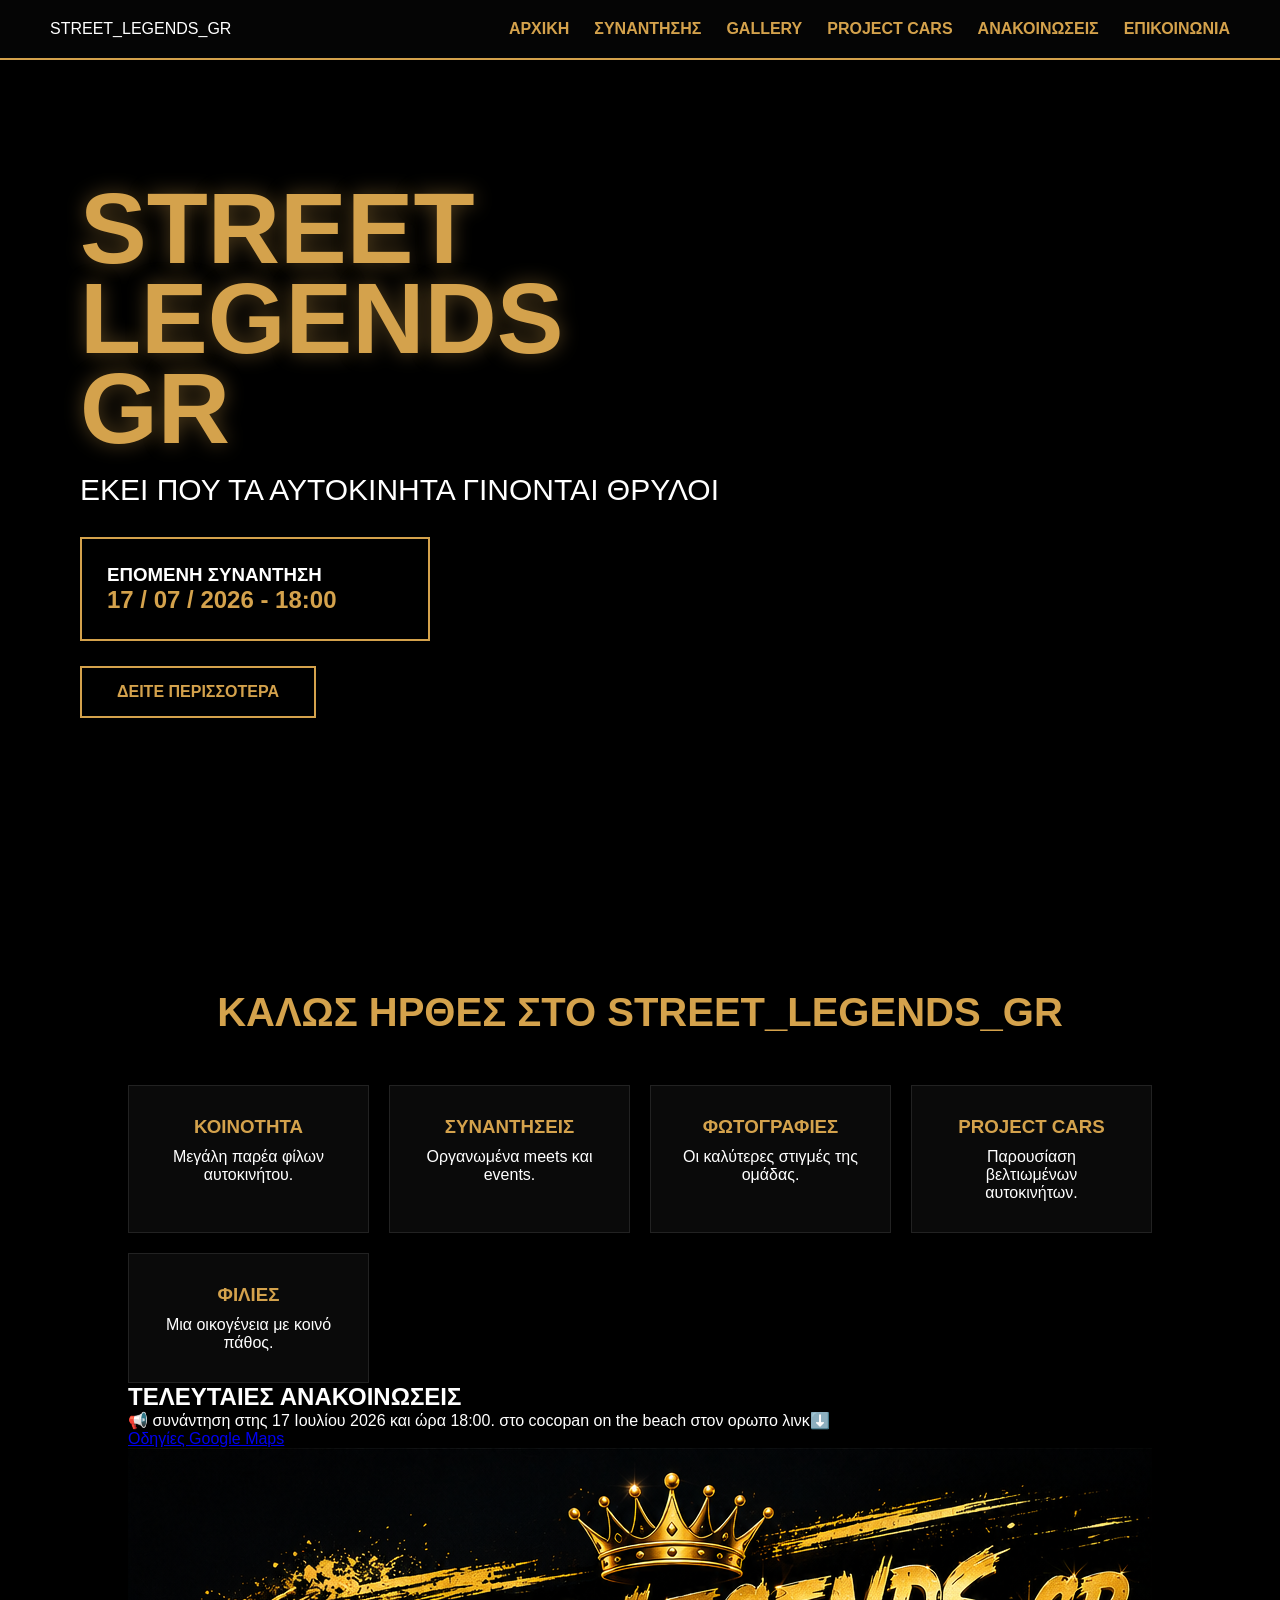
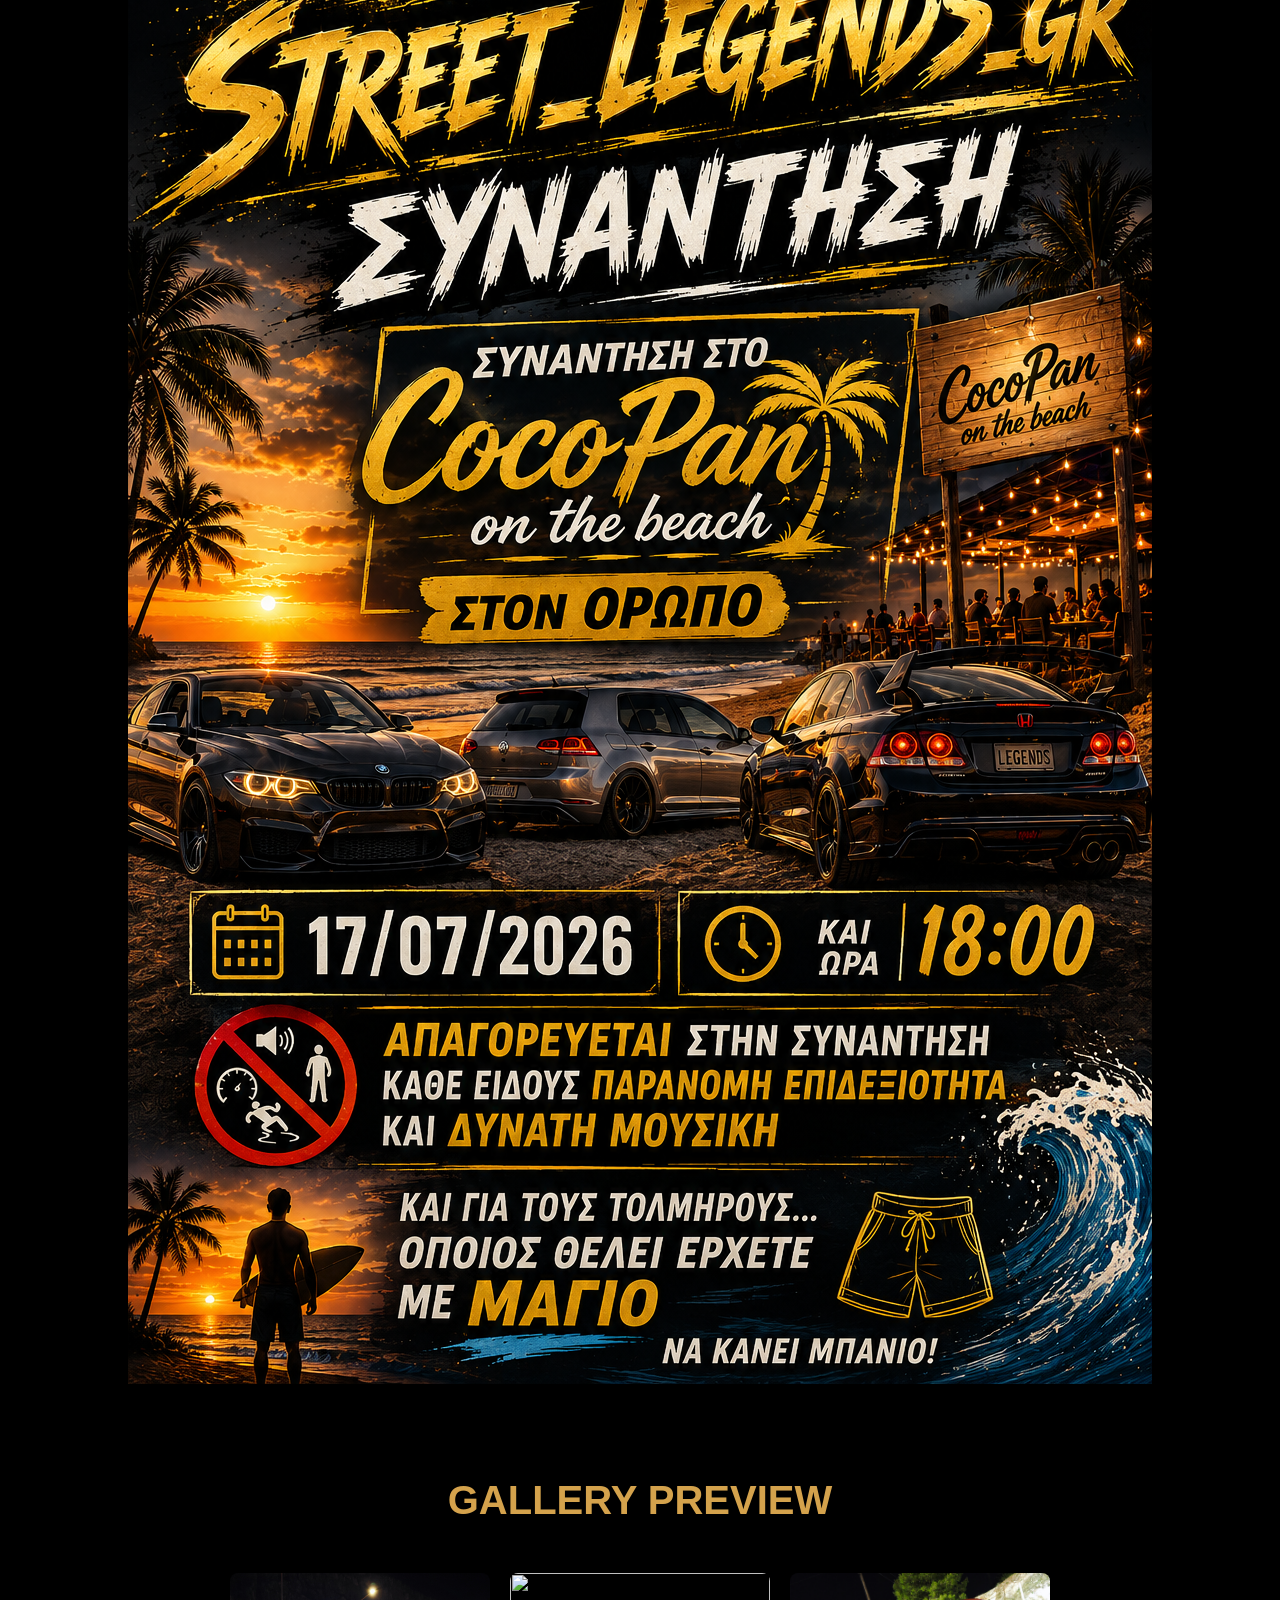
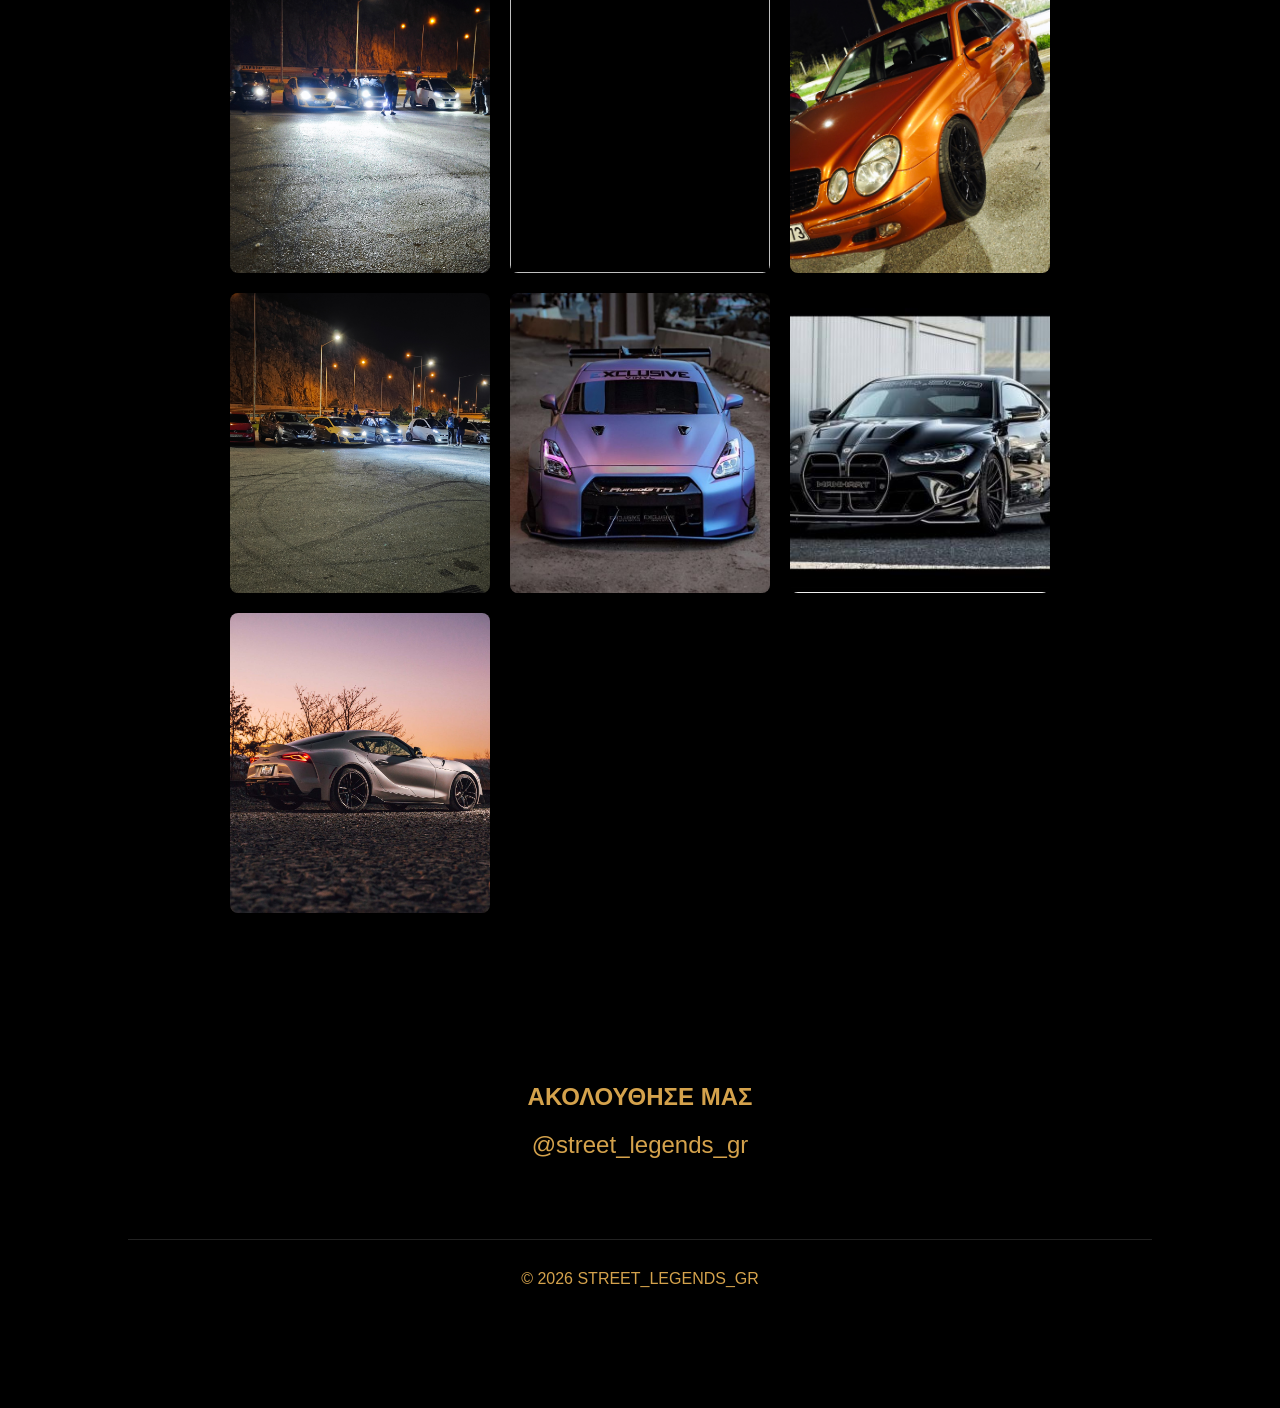
==== commit c7aaf23d: "Update index.html" ====
--- a/index.html
+++ b/index.html
@@ -34,7 +34,7 @@
 padding:20px 50px;
 }
 
-.poster{
+.poster.png{
 font-size:32px;
 font-weight:bold;
 color:#d4a24c;
@@ -56,12 +56,6 @@
 color:white;
 }
 
-.Poster{
-font-size:32px;
-font-weight:bold;
-color:#d4a24c;
-}
-  
 .hero{
 height:100vh;
 background:
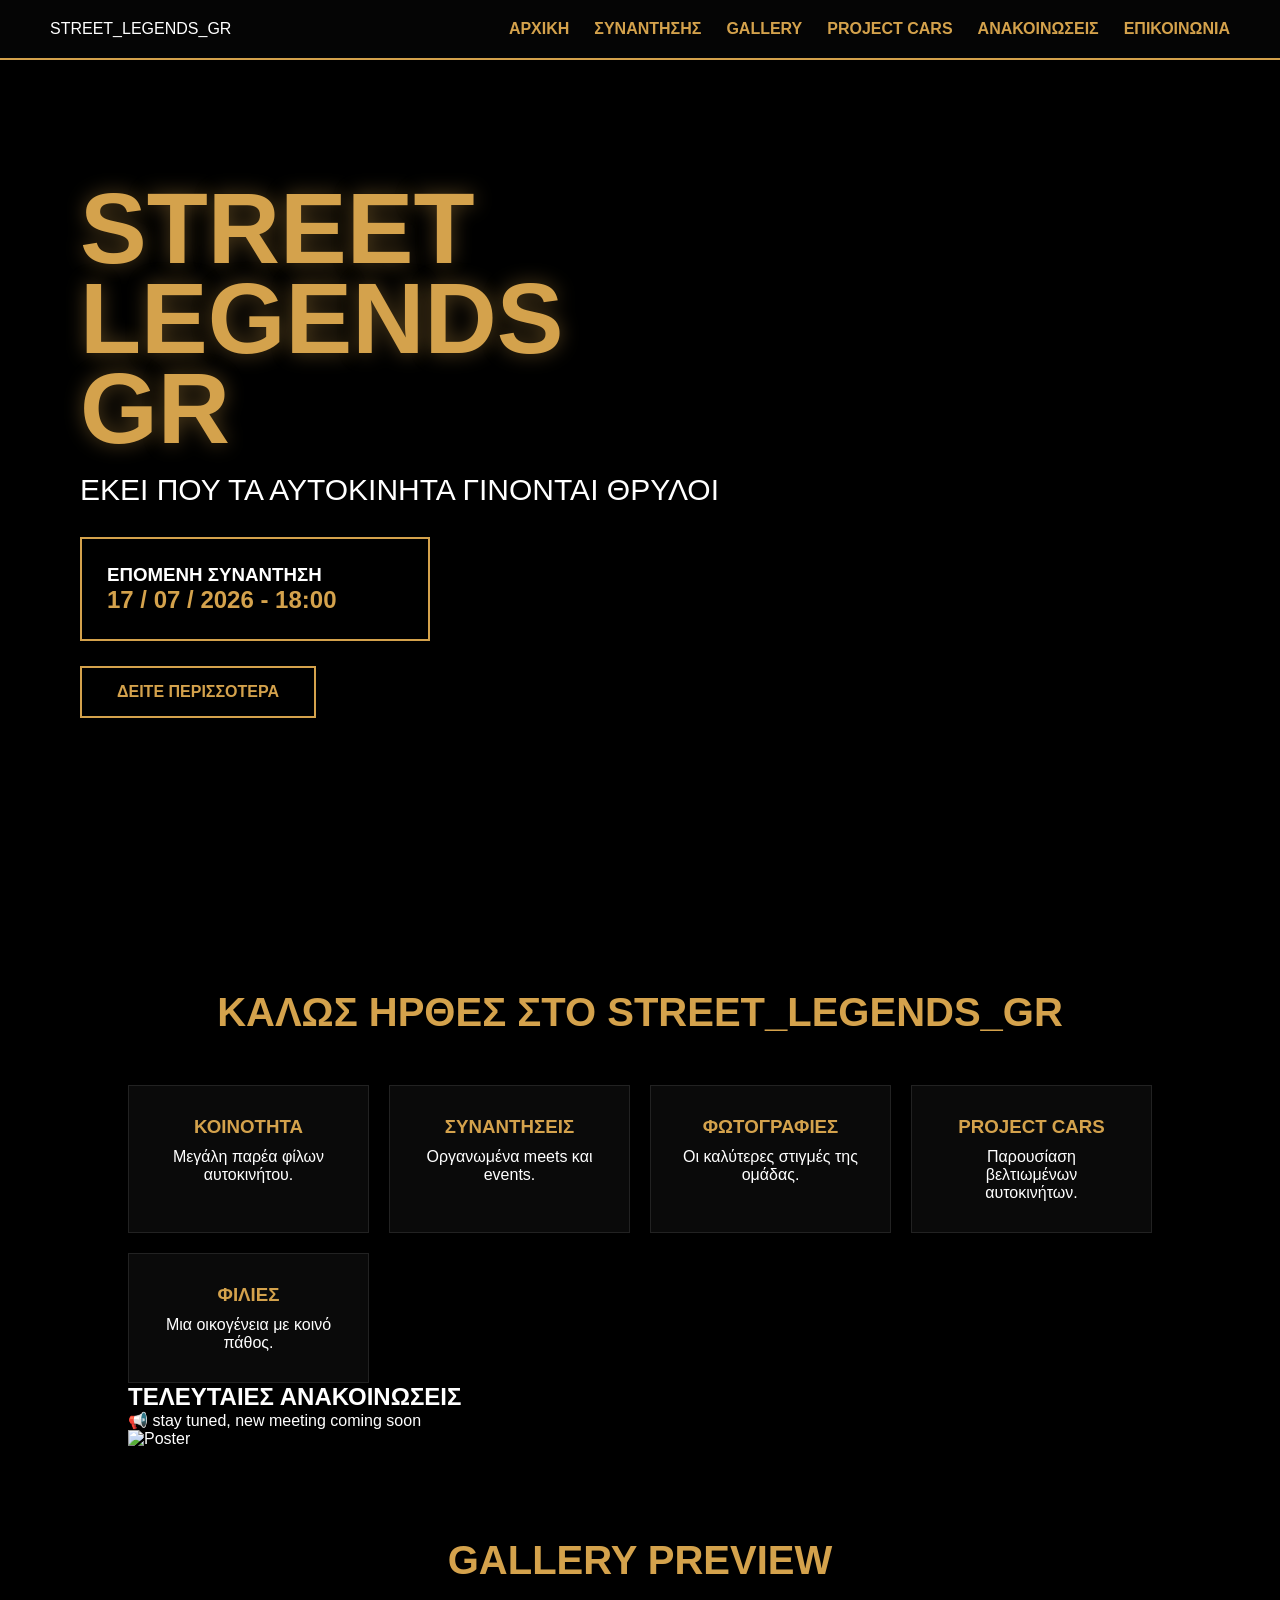
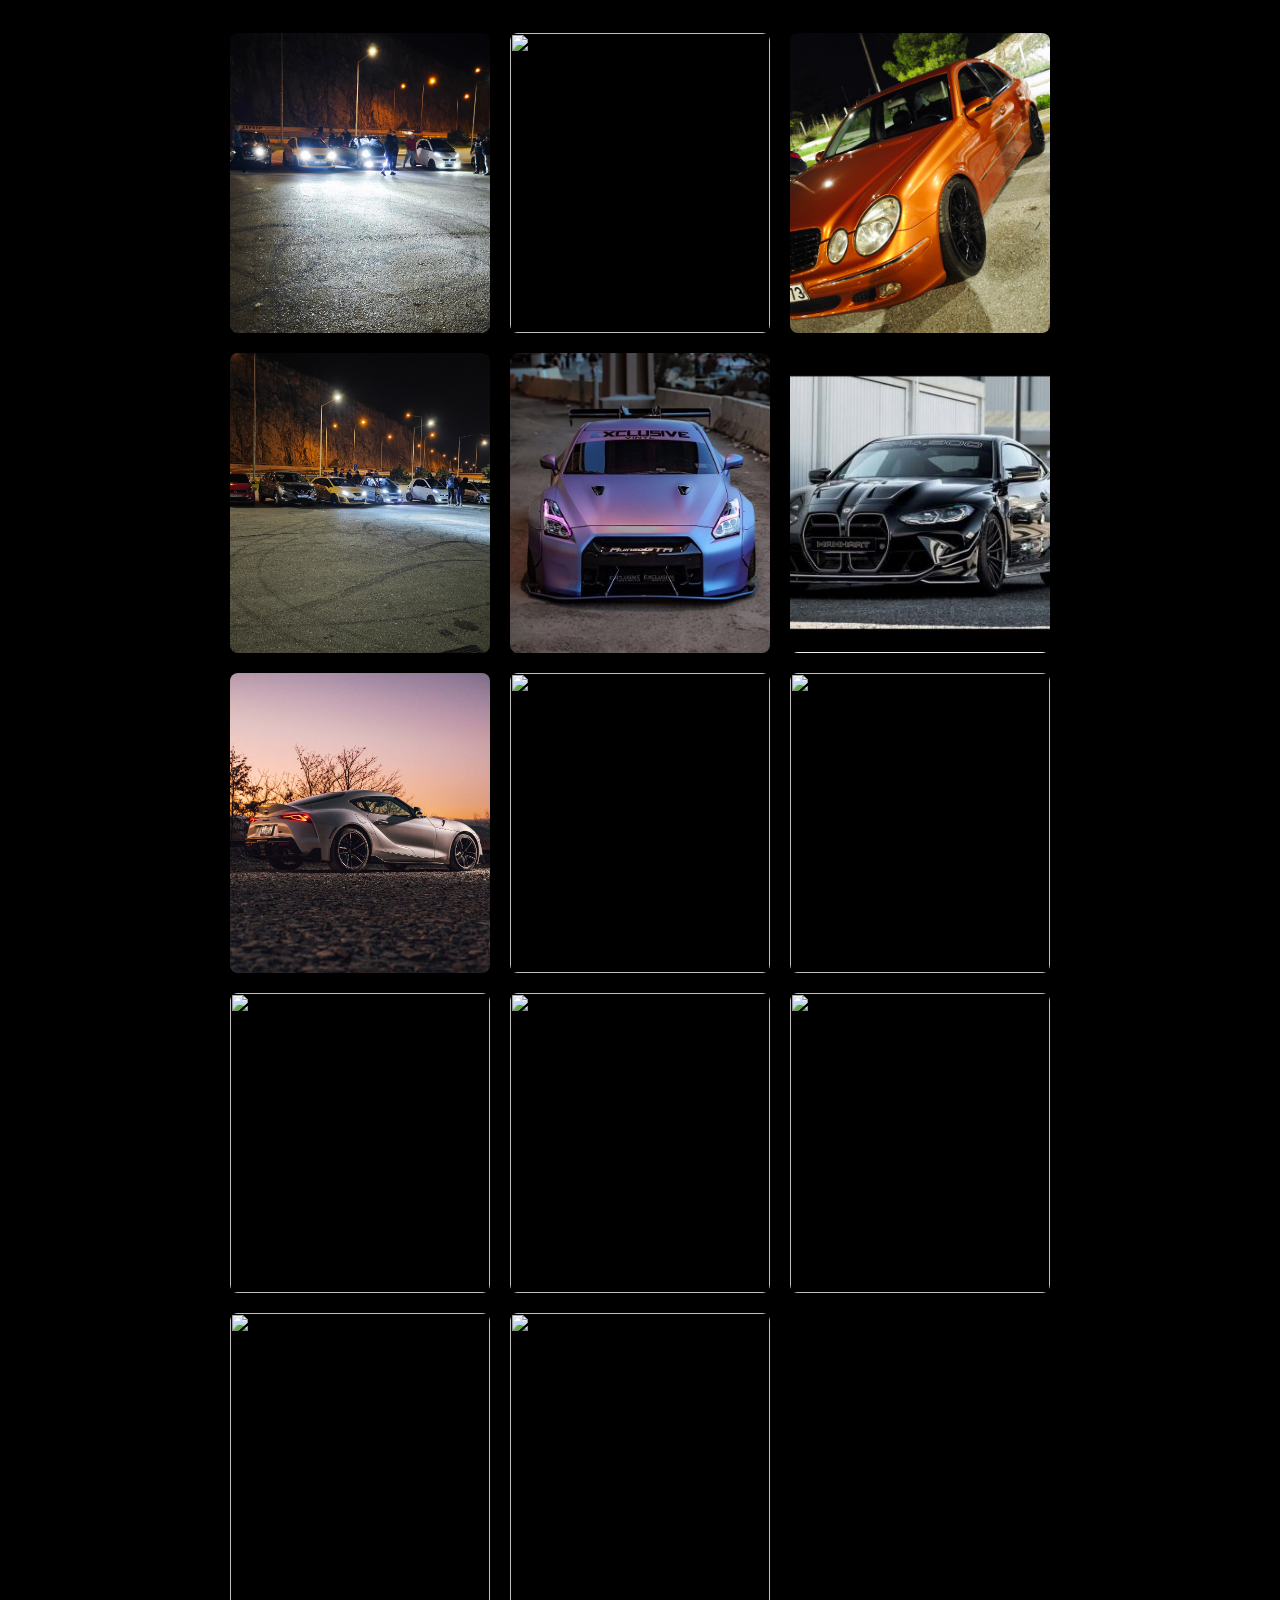
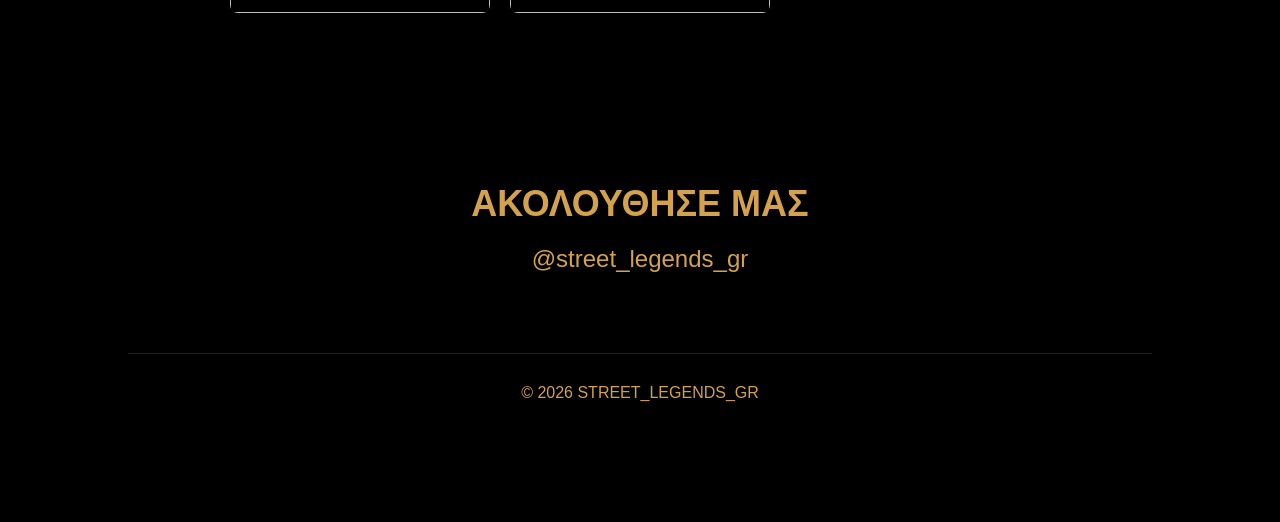
==== commit 5d9a4adb: "Revise meeting details and enhance image gallery Updated meeting announcement and added new images." ====
--- a/index.html
+++ b/index.html
@@ -303,13 +303,11 @@
 <h2>ΤΕΛΕΥΤΑΙΕΣ ΑΝΑΚΟΙΝΩΣΕΙΣ</h2>
 
 <p>
-📢 συνάντηση στης 17 Ιουλίου 2026 και ώρα 18:00.
-στο cocopan on the beach στον ορωπο λινκ⬇️
+📢 stay tuned, new meeting coming soon
 </p>
   
 <a class="event-btn"
-href="https://maps.google.com/?q=CocoPan+onthe+beach+Oropos"
-target="_blank">
+
 Οδηγίες Google Maps
 </a>
 
@@ -332,6 +330,13 @@
 <img src="gallery/gallery1.jpg">
 <img src="gallery/gallery2.jpg">
 <img src="gallery/gallery3.jpg">
+<img src="gallery/gallery8.jpg">
+<img src="gallery/gallery9.jpg">
+<img src="gallery/gallery10.jpg">
+<img src="gallery/gallery11.jpg">
+<img src="gallery/gallery12.jpg">
+<img src="gallery/gallery13.jpg">
+<img src="gallery/gallery14.jpg">
 
 </div>
 
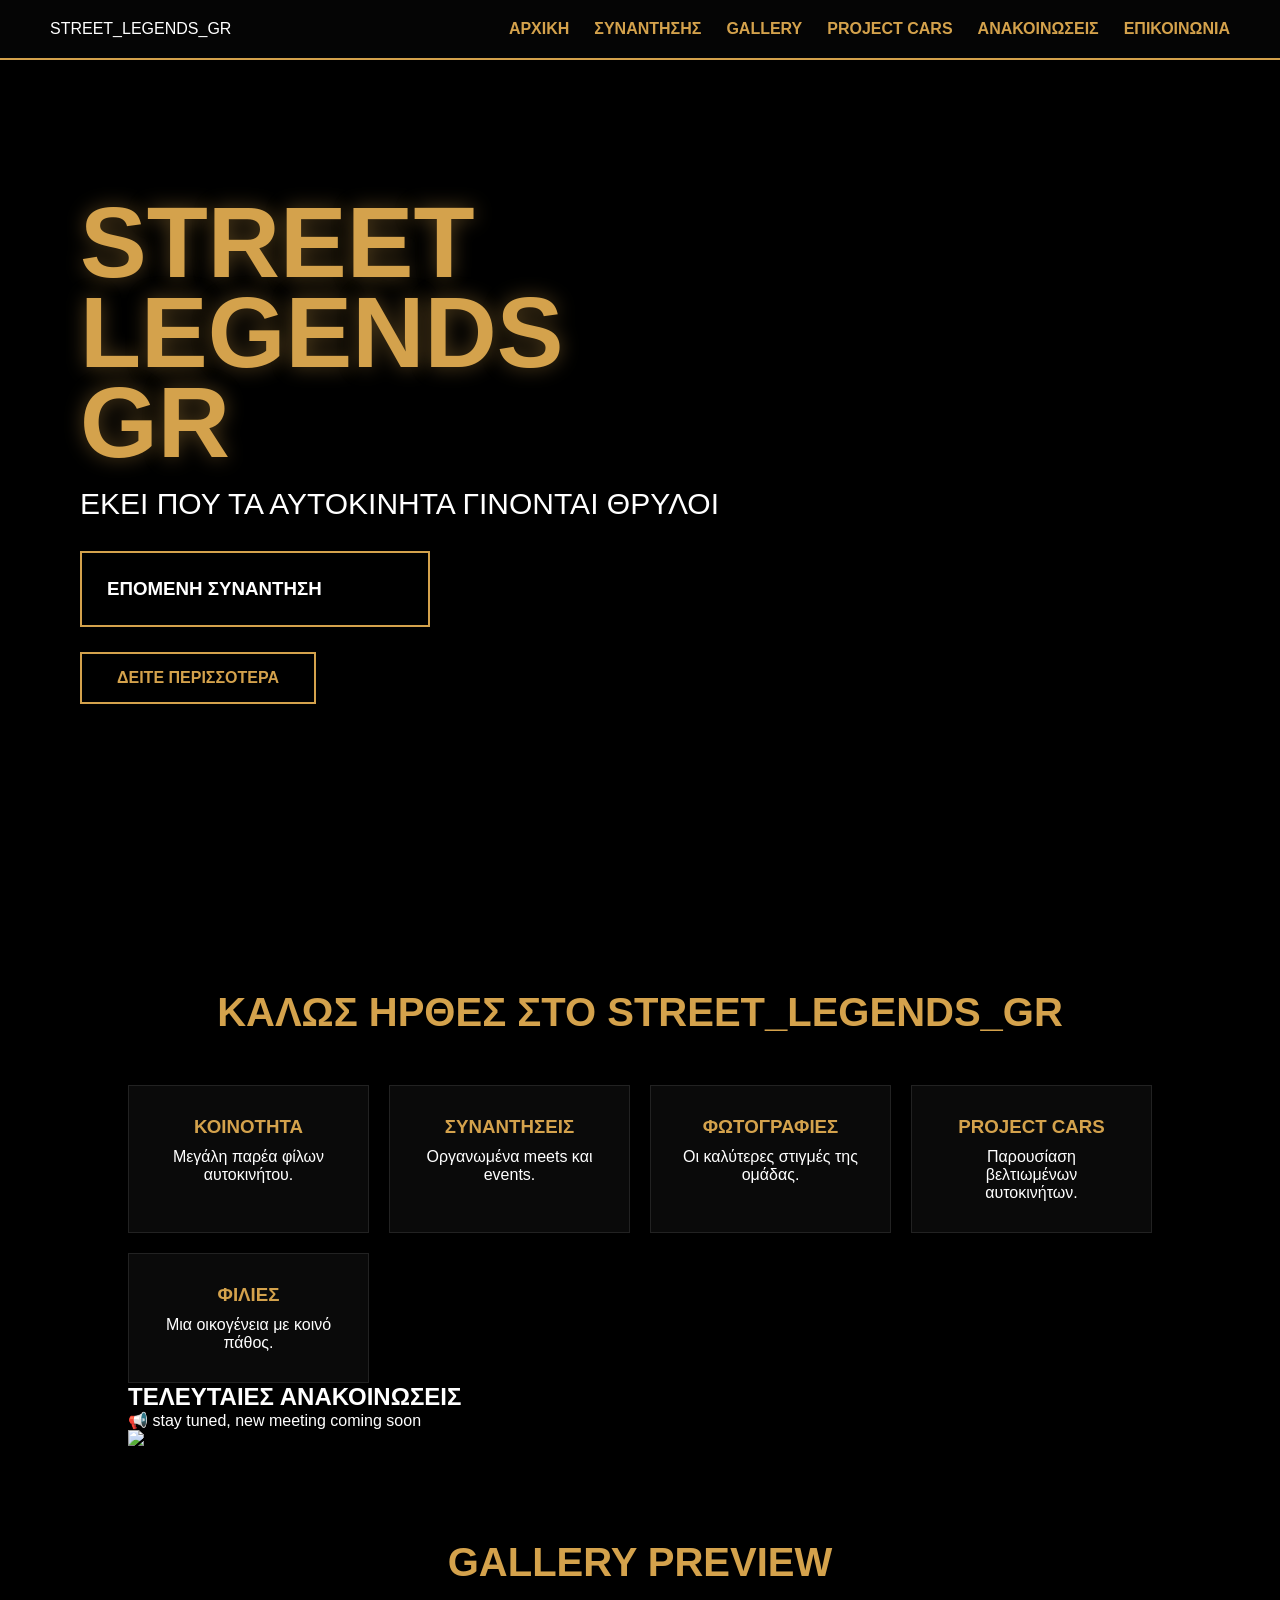
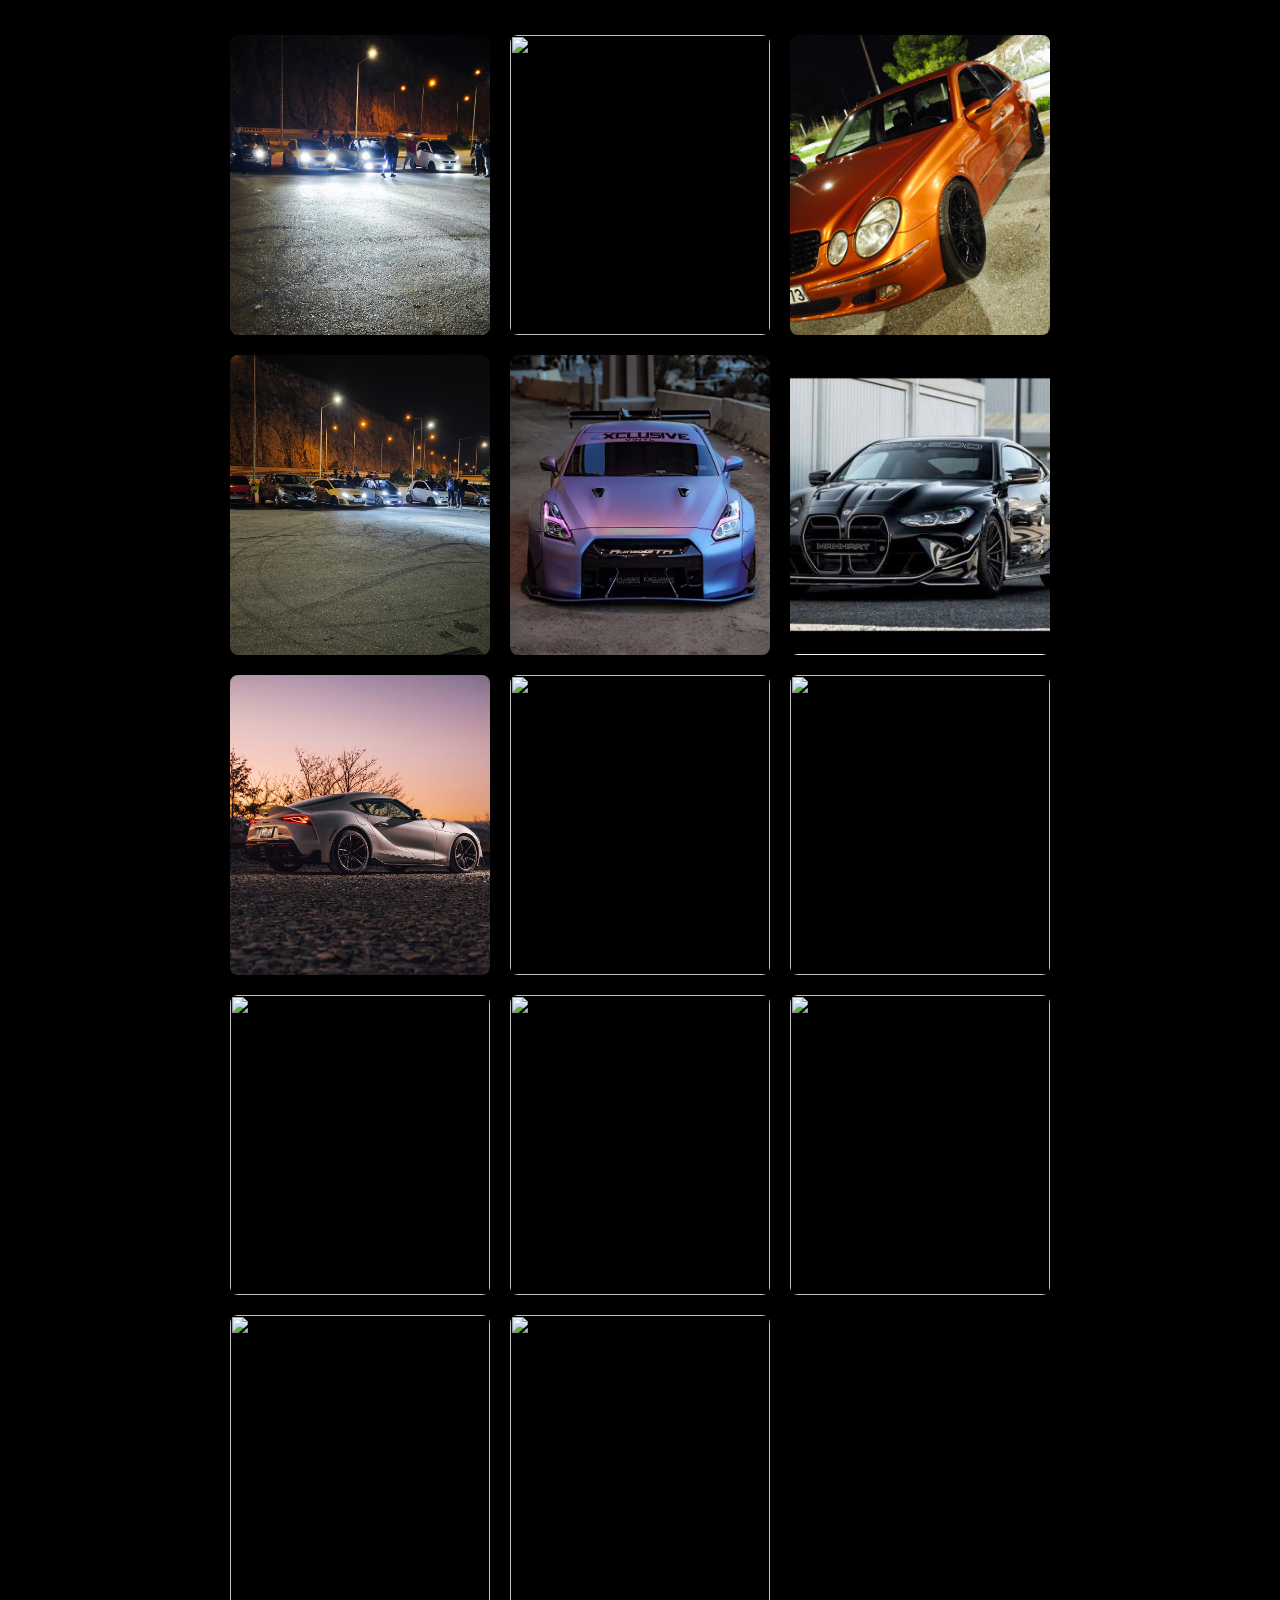
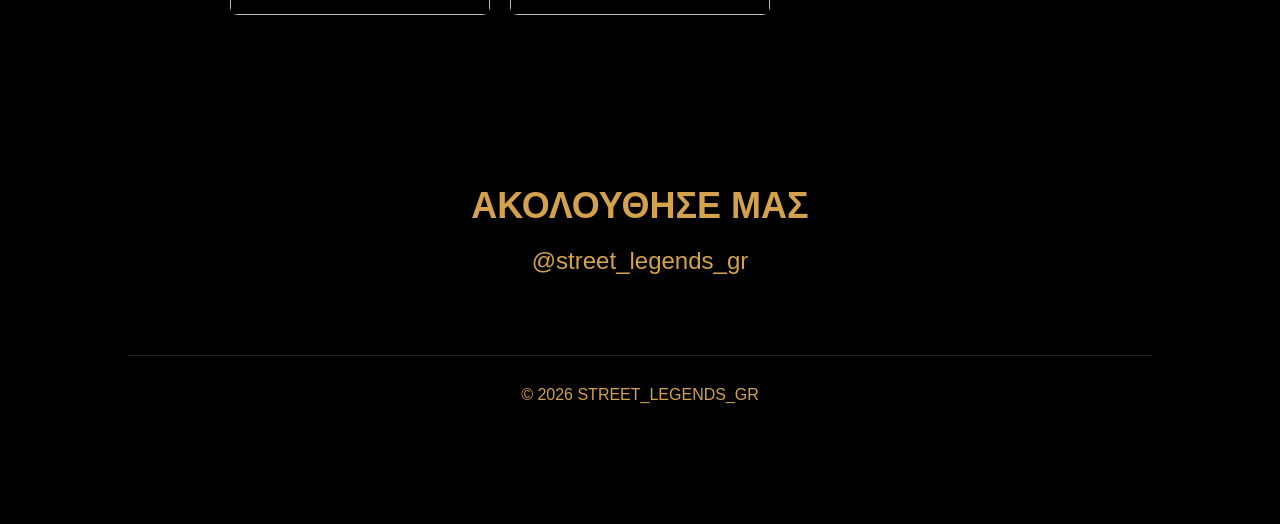
==== commit 8eff01d8: "Fix event date and update link text Updated event date and modified Google Maps link text." ====
--- a/index.html
+++ b/index.html
@@ -255,7 +255,7 @@
 
 <div class="event-box">
 <h3>ΕΠΟΜΕΝΗ ΣΥΝΑΝΤΗΣΗ</h3>
-<h2>17 / 07 / 2026 - 18:00</h2>
+<h2>  </h2>
 </div>
 
 <a href="#" class="btn">
@@ -308,11 +308,11 @@
   
 <a class="event-btn"
 
-Οδηγίες Google Maps
+Google Maps
 </a>
 
     <div class="poster">
-    <img src="poster.png" alt="Poster">
+    <img src="   " alt="   ">
     </div>
 
 <section class="section">
